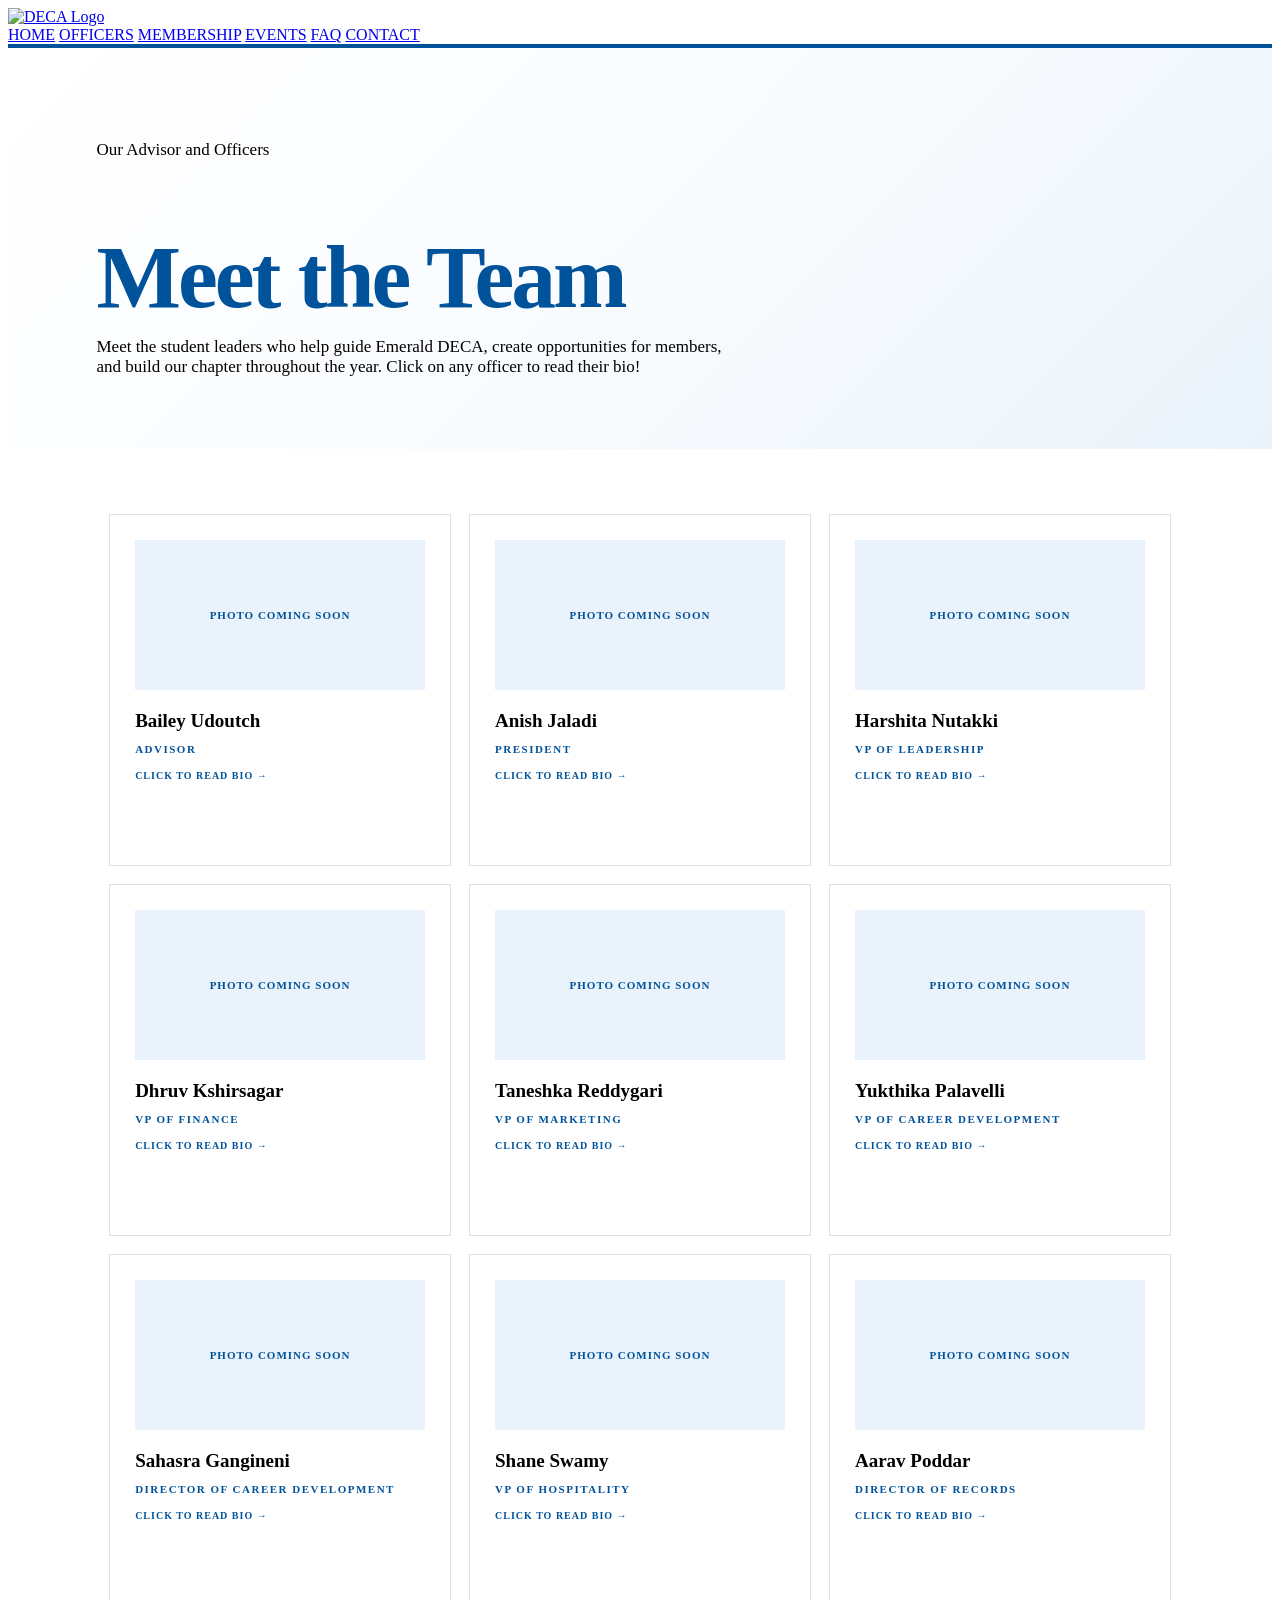
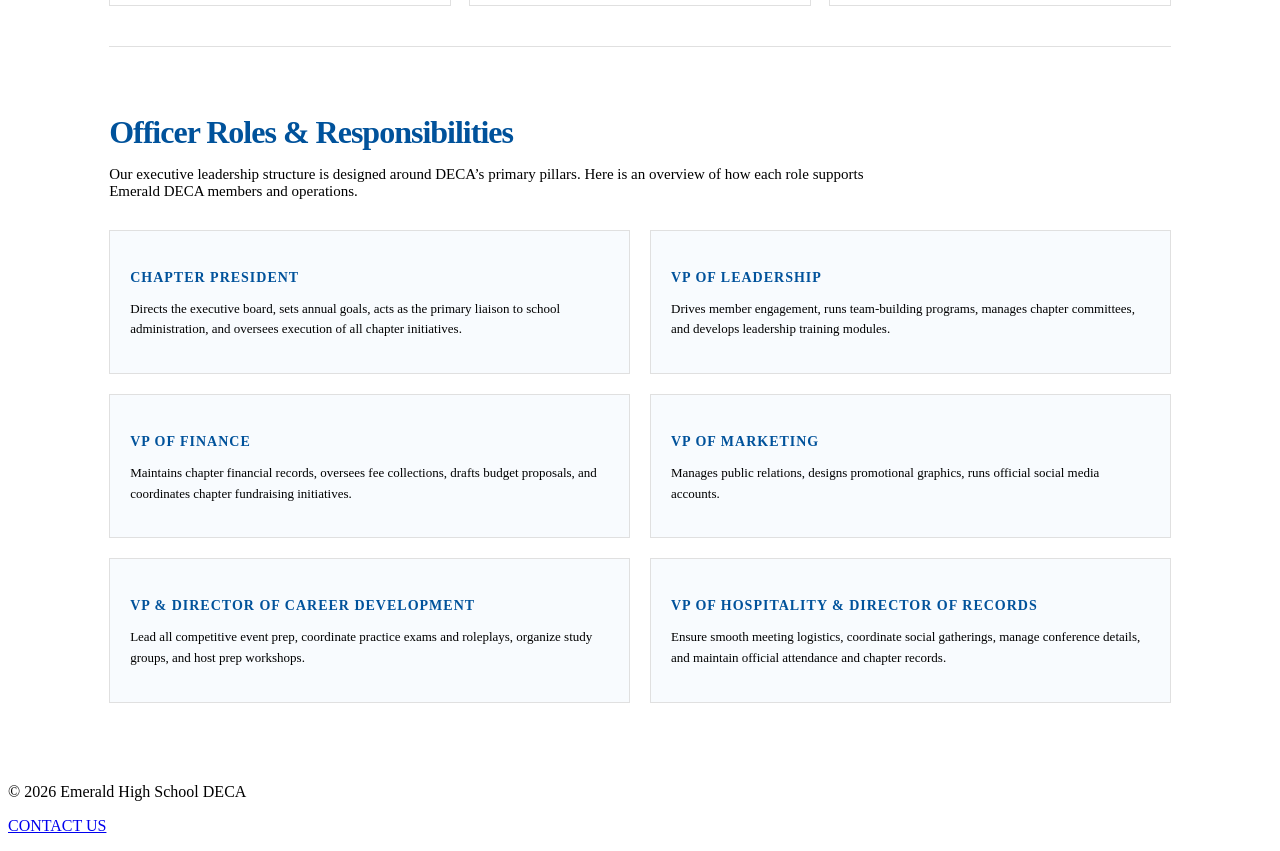
==== officers.html @ aa36ed8b "Create officers.html" ====
<!DOCTYPE html>
<html lang="en">

<head>
    <meta charset="UTF-8">
    <meta name="viewport" content="width=device-width, initial-scale=1.0">

    <title>Officers | Emerald DECA</title>

    <link rel="preconnect" href="https://fonts.googleapis.com">
    <link rel="preconnect" href="https://fonts.gstatic.com" crossorigin>

    <link href="https://fonts.googleapis.com/css2?family=Montserrat:wght@400;500;600;700;800;900&display=swap" rel="stylesheet">

    <link rel="stylesheet" href="style.css">

    <style>
        /* Accent line UNDERNEATH the navbar */
        .navbar {
            border-bottom: 4px solid var(--blue, #00529B);
        }

        .page-hero {
            padding: 75px 7% 55px;
            background: linear-gradient(135deg, #FFFFFF 0%, #F8FBFE 55%, #EAF3FB 100%);
        }

        .page-hero h1 {
            font-size: clamp(55px, 7vw, 90px);
            line-height: .95;
            letter-spacing: -3px;
            color: var(--blue, #00529B);
            margin-bottom: 18px;
        }

        .page-hero p {
            max-width: 650px;
            font-size: 17px;
        }

        .officers-section {
            width: 84%;
            max-width: 1200px;
            margin: auto;
            padding: 65px 0 40px;
        }

        .officer-grid {
            display: grid;
            grid-template-columns: repeat(3, 1fr);
            gap: 18px;
        }

        .officer-card {
            background: white;
            border: 1px solid var(--border, #e0e0e0);
            padding: 25px;
            min-height: 300px;
            transition: .2s ease;
            cursor: pointer;
            position: relative;
        }

        .officer-card:hover {
            transform: translateY(-4px);
            box-shadow: 0 8px 22px rgba(0,0,0,.07);
            border-color: var(--blue, #00529B);
        }

        .officer-photo {
            height: 150px;
            background: var(--light-blue, #EAF3FB);
            display: flex;
            align-items: center;
            justify-content: center;
            margin-bottom: 20px;
        }

        .officer-photo span {
            color: var(--blue, #00529B);
            font-size: 11px;
            font-weight: 800;
            letter-spacing: 1px;
        }

        .officer-card h2 {
            font-size: 19px;
            margin-bottom: 5px;
        }

        .officer-card h3 {
            font-size: 11px;
            color: var(--blue, #00529B);
            letter-spacing: 1.5px;
            margin-bottom: 12px;
        }

        .officer-card p {
            font-size: 12px;
            line-height: 1.5;
            color: #555;
        }

        .click-hint {
            display: block;
            margin-top: 15px;
            font-size: 10px !important;
            font-weight: 700;
            color: var(--blue, #00529B);
            letter-spacing: 1px;
            text-transform: uppercase;
        }

        /* --- ROLES OVERVIEW SECTION --- */
        .roles-section {
            width: 84%;
            max-width: 1200px;
            margin: 0 auto 80px;
            padding-top: 40px;
            border-top: 1px solid var(--border, #e0e0e0);
        }

        .roles-section h2 {
            font-size: 32px;
            color: var(--blue, #00529B);
            margin-bottom: 15px;
            letter-spacing: -1px;
        }

        .roles-section p.section-intro {
            font-size: 15px;
            margin-bottom: 30px;
            max-width: 800px;
        }

        .roles-grid {
            display: grid;
            grid-template-columns: repeat(2, 1fr);
            gap: 20px;
        }

        .role-box {
            background: #F8FBFE;
            border: 1px solid var(--border, #e0e0e0);
            padding: 20px;
        }

        .role-box h4 {
            font-size: 14px;
            color: var(--blue, #00529B);
            letter-spacing: 1px;
            margin-bottom: 8px;
            text-transform: uppercase;
        }

        .role-box p {
            font-size: 13px;
            line-height: 1.6;
        }

        /* --- MODAL POP-UP STYLES --- */
        .modal-overlay {
            display: none;
            position: fixed;
            top: 0;
            left: 0;
            width: 100%;
            height: 100%;
            background: rgba(0, 0, 0, 0.5);
            z-index: 1000;
            align-items: center;
            justify-content: center;
            padding: 20px;
        }

        .modal-card {
            background: white;
            max-width: 500px;
            width: 100%;
            padding: 30px;
            border: 1px solid var(--border, #e0e0e0);
            position: relative;
            animation: modalFadeIn 0.2s ease-out;
        }

        @keyframes modalFadeIn {
            from { opacity: 0; transform: translateY(10px); }
            to { opacity: 1; transform: translateY(0); }
        }

        .close-btn {
            position: absolute;
            top: 15px;
            right: 20px;
            font-size: 24px;
            font-weight: bold;
            color: #888;
            cursor: pointer;
        }

        .close-btn:hover {
            color: #000;
        }

        .modal-card h2 {
            font-size: 24px;
            margin-bottom: 4px;
        }

        .modal-card h3 {
            font-size: 12px;
            color: var(--blue, #00529B);
            letter-spacing: 1.5px;
            margin-bottom: 15px;
            text-transform: uppercase;
        }

        .modal-card p {
            font-size: 14px;
            line-height: 1.6;
            color: #333;
        }

        @media (max-width: 850px) {
            .officer-grid, .roles-grid {
                grid-template-columns: 1fr 1fr;
            }
        }

        @media (max-width: 600px) {
            .officer-grid, .roles-grid {
                grid-template-columns: 1fr;
            }
        }
    </style>
</head>

<body>

<header class="navbar">
    <a href="index.html" class="brand">
        <img src="logo.png" alt="DECA Logo" class="logo">
    </a>

    <nav>
        <a href="index.html">HOME</a>
        <a href="officers.html" class="active">OFFICERS</a>
        <a href="membership.html">MEMBERSHIP</a>
        <a href="events.html">EVENTS</a>
        <a href="faq.html">FAQ</a>
        <a href="contact.html">CONTACT</a>
    </nav>
</header>

<section class="page-hero">
    <p class="eyebrow">Our Advisor and Officers</p>
    <h1>Meet the Team</h1>
    <p>
        Meet the student leaders who help guide Emerald DECA,
        create opportunities for members, and build our chapter
        throughout the year. Click on any officer to read their bio!
    </p>
</section>

<!-- OFFICERS GRID -->
<section class="officers-section">
    <div class="officer-grid">

        <!-- Advisor -->
        <div class="officer-card" onclick="openModal('Bailey Udoutch', 'Advisor', 'Mrs. Udoutch is dedicated to guiding the Emerald High DECA chapter toward excellence. With years of experience supporting student leaders, she oversees overall operations and ensures members have access to regional and state DECA events.')">
            <div class="officer-photo">
                <span>PHOTO COMING SOON</span>
            </div>
            <h2>Bailey Udoutch</h2>
            <h3>ADVISOR</h3>
            <span class="click-hint">Click to read bio →</span>
        </div>

        <!-- President -->
        <div class="officer-card" onclick="openModal('Anish Jaladi', 'President', 'Anish is a senior passionate about entrepreneurship and strategic leadership. As President, he oversees all chapter initiatives, manages team workflows, and works directly with state officers to elevate Emerald DECA.')">
            <div class="officer-photo">
                <span>PHOTO COMING SOON</span>
            </div>
            <h2>Anish Jaladi</h2>
            <h3>PRESIDENT</h3>
            <span class="click-hint">Click to read bio →</span>
        </div>

        <!-- VP of Leadership -->
        <div class="officer-card" onclick="openModal('Harshita Nutakki', 'VP of Leadership', 'Harshita focuses on empowering every Emerald DECA member. She leads team-building activities, officer retreats, and ensures that student voices are integrated into every decision.')">
            <div class="officer-photo">
                <span>PHOTO COMING SOON</span>
            </div>
            <h2>Harshita Nutakki</h2>
            <h3>VP OF LEADERSHIP</h3>
            <span class="click-hint">Click to read bio →</span>
        </div>

        <!-- VP of Finance -->
        <div class="officer-card" onclick="openModal('Dhruv Kshirsagar', 'VP of Finance', 'Dhruv manages Emerald DECA’s finances, budgeting for competitions, and designing fundraising drives. His focus is ensuring all members have accessible opportunities to compete.')">
            <div class="officer-photo">
                <span>PHOTO COMING SOON</span>
            </div>
            <h2>Dhruv Kshirsagar</h2>
            <h3>VP OF FINANCE</h3>
            <span class="click-hint">Click to read bio →</span>
        </div>

        <!-- VP of Marketing -->
        <div class="officer-card" onclick="openModal('Taneshka Reddygari', 'VP of Marketing', 'Taneshka drives Emerald DECA’s public presence across social media, promotional material, and recruitment drives. She is passionate about graphic design and branding.')">
            <div class="officer-photo">
                <span>PHOTO COMING SOON</span>
            </div>
            <h2>Taneshka Reddygari</h2>
            <h3>VP OF MARKETING</h3>
            <span class="click-hint">Click to read bio →</span>
        </div>

        <!-- VP of Career Development -->
        <div class="officer-card" onclick="openModal('Yukthika Palavelli', 'VP of Career Development', 'Yukthika works tirelessly to prepare members for DECA competitive events. She organizes roleplay workshops, guest speaker panels, and mock competitions.')">
            <div class="officer-photo">
                <span>PHOTO COMING SOON</span>
            </div>
            <h2>Yukthika Palavelli</h2>
            <h3>VP OF CAREER DEVELOPMENT</h3>
            <span class="click-hint">Click to read bio →</span>
        </div>

        <!-- Director of Career Development -->
        <div class="officer-card" onclick="openModal('Sahasra Gangineni', 'Director of Career Development', 'Sahasra works closely with the VP of Career Development to compile study resources, organize practice tests, and mentor new competitors.')">
            <div class="officer-photo">
                <span>PHOTO COMING SOON</span>
            </div>
            <h2>Sahasra Gangineni</h2>
            <h3>DIRECTOR OF CAREER DEVELOPMENT</h3>
            <span class="click-hint">Click to read bio →</span>
        </div>

        <!-- VP of Hospitality -->
        <div class="officer-card" onclick="openModal('Shane Swamy', 'VP of Hospitality', 'Shane ensures that every member feels welcomed at meetings, conferences, and social events. He coordinates logistics, catering, and social bonding initiatives.')">
            <div class="officer-photo">
                <span>PHOTO COMING SOON</span>
            </div>
            <h2>Shane Swamy</h2>
            <h3>VP OF HOSPITALITY</h3>
            <span class="click-hint">Click to read bio →</span>
        </div>

        <!-- Director of Records -->
        <div class="officer-card" onclick="openModal('Aarav Poddar', 'Director of Records', 'Aarav keeps the chapter organized behind the scenes by recording meeting minutes, tracking member attendance, and maintaining official logs.')">
            <div class="officer-photo">
                <span>PHOTO COMING SOON</span>
            </div>
            <h2>Aarav Poddar</h2>
            <h3>DIRECTOR OF RECORDS</h3>
            <span class="click-hint">Click to read bio →</span>
        </div>

    </div>
</section>

<!-- ROLES AND RESPONSIBILITIES OVERVIEW -->
<section class="roles-section">
    <h2>Officer Roles & Responsibilities</h2>
    <p class="section-intro">
        Our executive leadership structure is designed around DECA’s primary pillars. Here is an overview of how each role supports Emerald DECA members and operations.
    </p>

    <div class="roles-grid">
        <div class="role-box">
            <h4>Chapter President</h4>
            <p>Directs the executive board, sets annual goals, acts as the primary liaison to school administration, and oversees execution of all chapter initiatives.</p>
        </div>

        <div class="role-box">
            <h4>VP of Leadership</h4>
            <p>Drives member engagement, runs team-building programs, manages chapter committees, and develops leadership training modules.</p>
        </div>

        <div class="role-box">
            <h4>VP of Finance</h4>
            <p>Maintains chapter financial records, oversees fee collections, drafts budget proposals, and coordinates chapter fundraising initiatives.</p>
        </div>

        <div class="role-box">
            <h4>VP of Marketing</h4>
            <p>Manages public relations, designs promotional graphics, runs official social media accounts.</p>
        </div>

        <div class="role-box">
            <h4>VP & Director of Career Development</h4>
            <p>Lead all competitive event prep, coordinate practice exams and roleplays, organize study groups, and host prep workshops.</p>
        </div>

        <div class="role-box">
            <h4>VP of Hospitality & Director of Records</h4>
            <p>Ensure smooth meeting logistics, coordinate social gatherings, manage conference details, and maintain official attendance and chapter records.</p>
        </div>
    </div>
</section>

<!-- POPUP MODAL -->
<div class="modal-overlay" id="officerModal" onclick="closeModal(event)">
    <div class="modal-card">
        <span class="close-btn" onclick="forceCloseModal()">&times;</span>
        <h2 id="modalName">Officer Name</h2>
        <h3 id="modalTitle">OFFICER TITLE</h3>
        <p id="modalBio">Bio text will appear here when clicked...</p>
    </div>
</div>

<footer>
    <p>© 2026 Emerald High School DECA</p>
    <p>
        <a href="contact.html">CONTACT US</a>
    </p>
</footer>

<!-- MODAL JAVASCRIPT -->
<script>
    function openModal(name, title, bio) {
        document.getElementById('modalName').innerText = name;
        document.getElementById('modalTitle').innerText = title;
        document.getElementById('modalBio').innerText = bio;
        document.getElementById('officerModal').style.display = 'flex';
    }

    function forceCloseModal() {
        document.getElementById('officerModal').style.display = 'none';
    }

    function closeModal(event) {
        // Close modal if clicking outside the white content box
        if (event.target.classList.contains('modal-overlay')) {
            forceCloseModal();
        }
    }
</script>

</body>
</html>
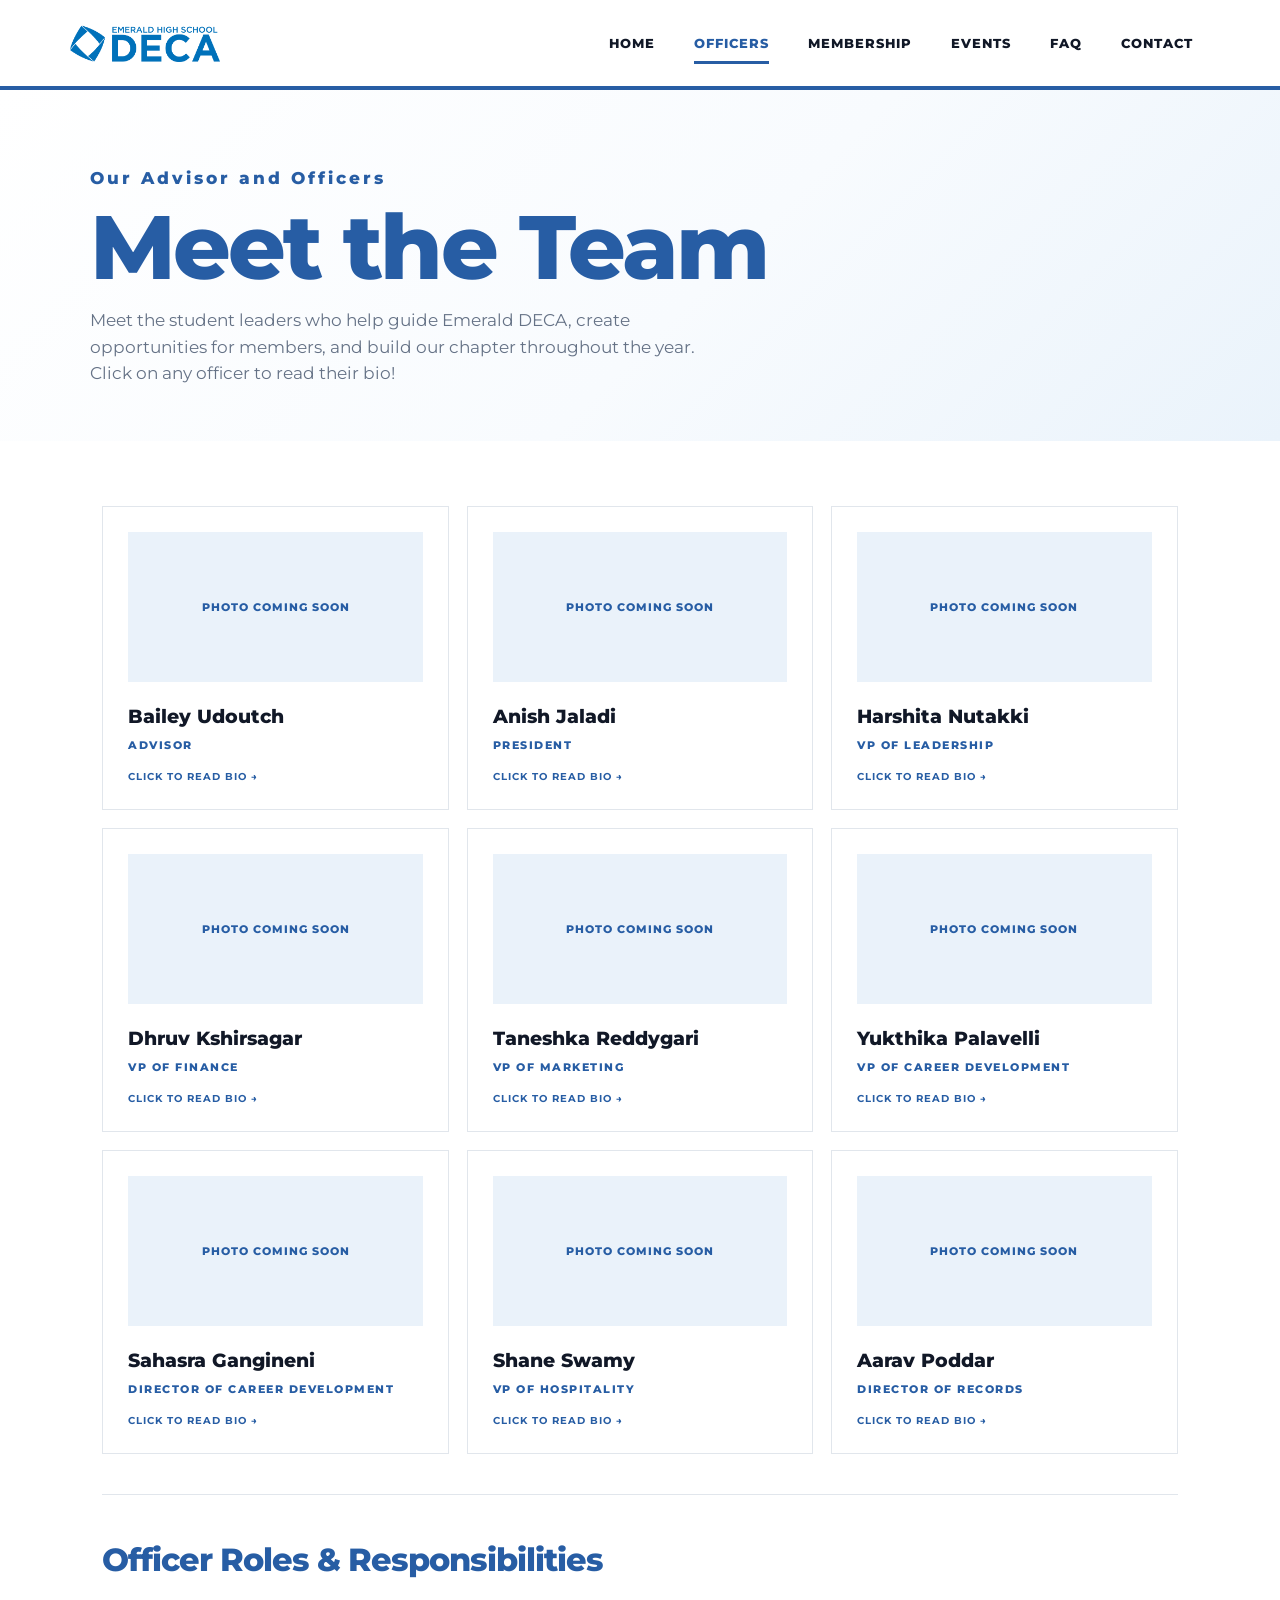
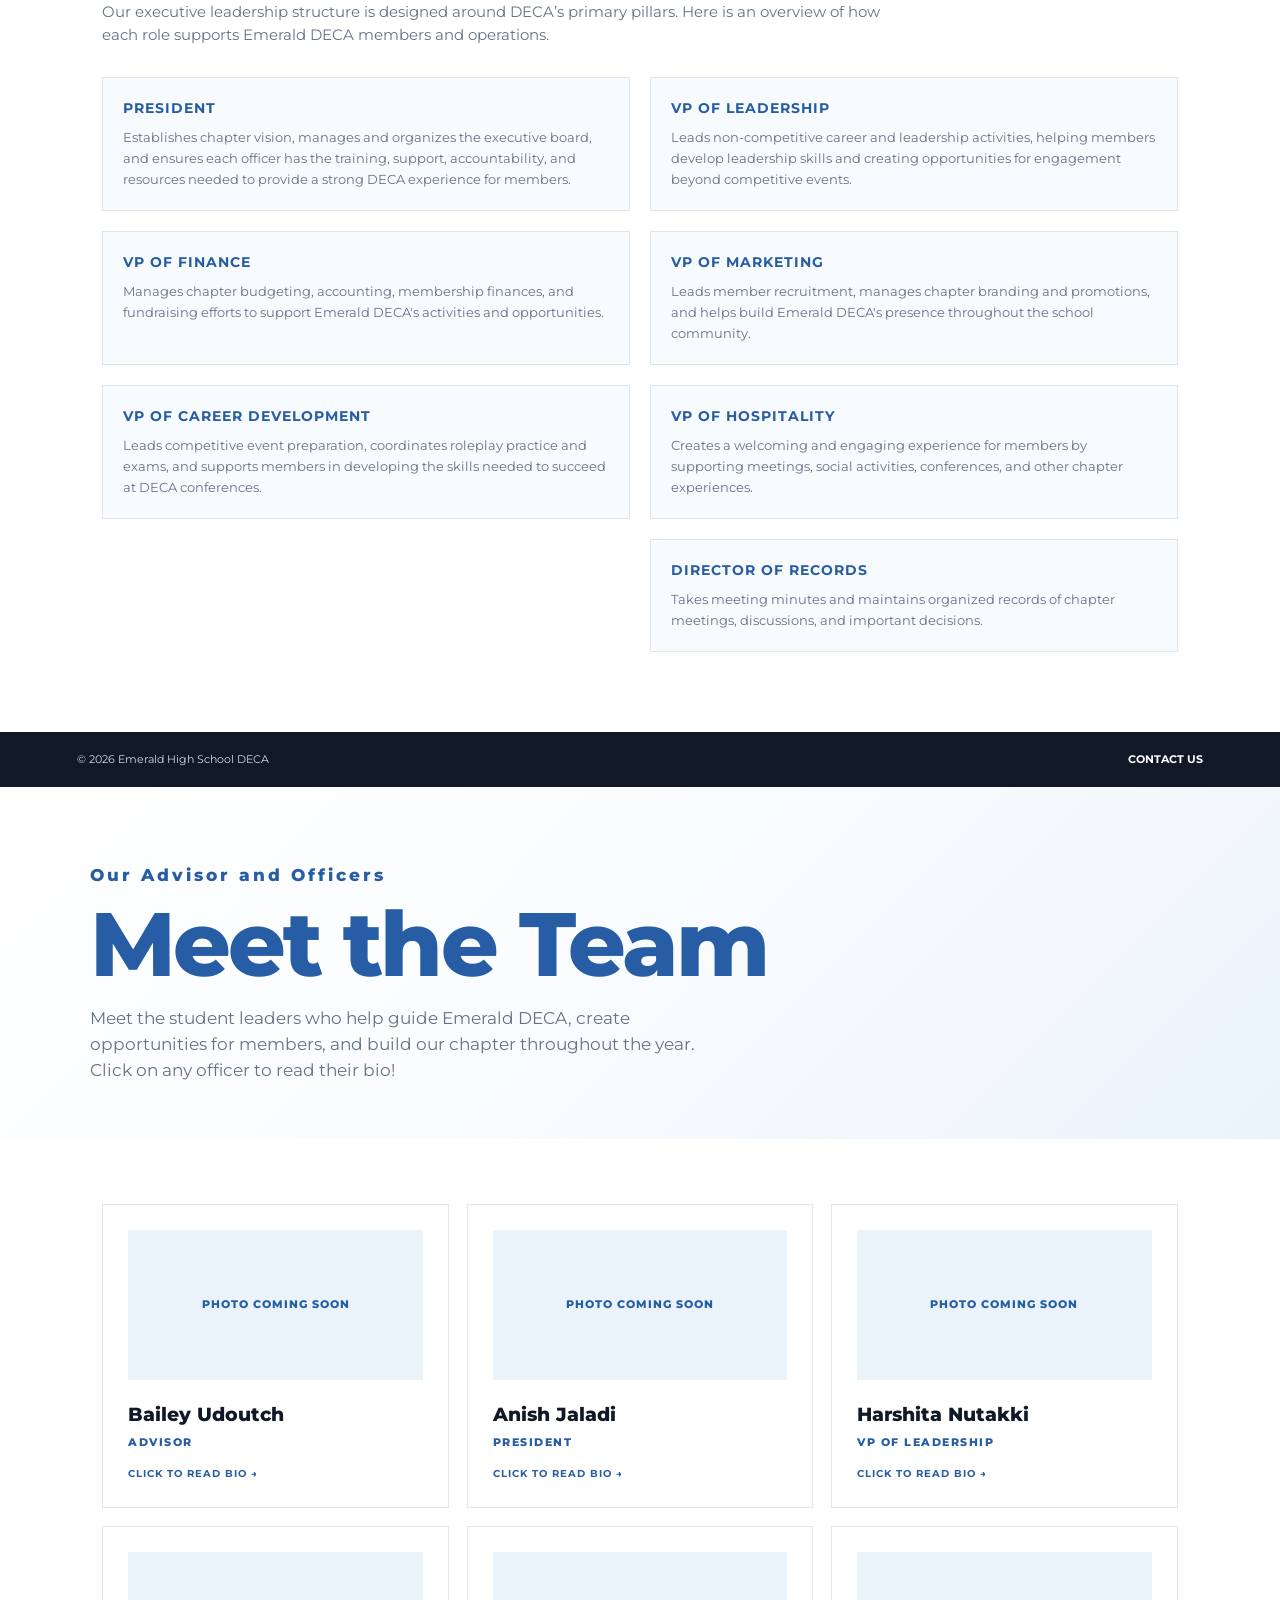
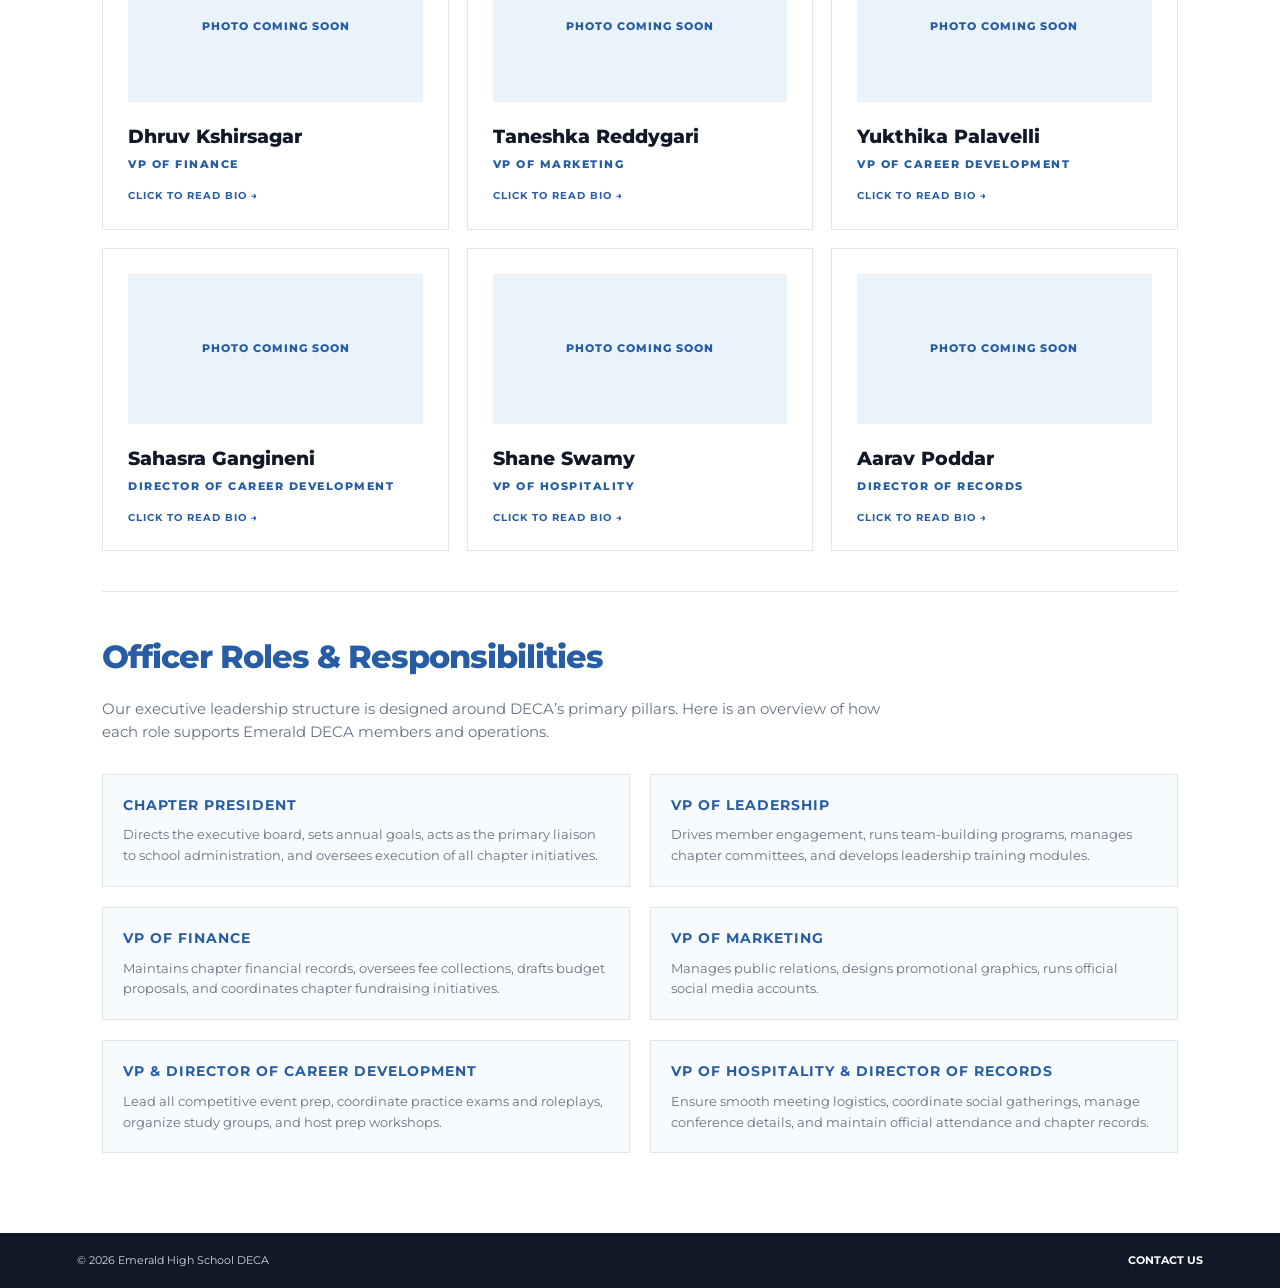
==== commit ca00ec89: "Update officers.html" ====
--- a/officers.html
+++ b/officers.html
@@ -1,4 +1,800 @@
 <!DOCTYPE html>
+<html lang="en">
+
+<head>
+    <meta charset="UTF-8">
+    <meta name="viewport" content="width=device-width, initial-scale=1.0">
+
+    <title>Officers | Emerald DECA</title>
+
+    <link rel="preconnect" href="https://fonts.googleapis.com">
+    <link rel="preconnect" href="https://fonts.gstatic.com" crossorigin>
+
+    <link
+        href="https://fonts.googleapis.com/css2?family=Montserrat:wght@400;500;600;700;800;900&display=swap"
+        rel="stylesheet"
+    >
+
+    <link rel="stylesheet" href="style.css">
+
+    <style>
+        /* =========================
+           PAGE HERO
+        ========================= */
+
+        .page-hero {
+            padding: 75px 7% 55px;
+            background: linear-gradient(
+                135deg,
+                #FFFFFF 0%,
+                #F8FBFE 55%,
+                #EAF3FB 100%
+            );
+        }
+
+        .page-hero h1 {
+            font-size: clamp(55px, 7vw, 90px);
+            line-height: .95;
+            letter-spacing: -3px;
+            color: var(--blue);
+            margin-bottom: 18px;
+        }
+
+        .page-hero p {
+            max-width: 650px;
+            font-size: 17px;
+        }
+
+
+        /* =========================
+           OFFICERS SECTION
+        ========================= */
+
+        .officers-section {
+            width: 84%;
+            max-width: 1200px;
+            margin: auto;
+            padding: 65px 0 40px;
+        }
+
+        .officer-grid {
+            display: grid;
+            grid-template-columns: repeat(3, 1fr);
+            gap: 18px;
+        }
+
+        .officer-card {
+            background: white;
+            border: 1px solid var(--border);
+            padding: 25px;
+            min-height: 300px;
+            transition: .2s ease;
+            cursor: pointer;
+            position: relative;
+        }
+
+        .officer-card:hover {
+            transform: translateY(-4px);
+            box-shadow: 0 8px 22px rgba(0, 0, 0, .07);
+            border-color: var(--blue);
+        }
+
+        .officer-photo {
+            height: 150px;
+            background: var(--light-blue);
+            display: flex;
+            align-items: center;
+            justify-content: center;
+            margin-bottom: 20px;
+        }
+
+        .officer-photo span {
+            color: var(--blue);
+            font-size: 11px;
+            font-weight: 800;
+            letter-spacing: 1px;
+        }
+
+        .officer-card h2 {
+            font-size: 19px;
+            margin-bottom: 5px;
+        }
+
+        .officer-card h3 {
+            font-size: 11px;
+            color: var(--blue);
+            letter-spacing: 1.5px;
+            margin-bottom: 12px;
+        }
+
+        .officer-card p {
+            font-size: 12px;
+            line-height: 1.5;
+            color: #555;
+        }
+
+        .click-hint {
+            display: block;
+            margin-top: 15px;
+            font-size: 10px !important;
+            font-weight: 700;
+            color: var(--blue);
+            letter-spacing: 1px;
+            text-transform: uppercase;
+        }
+
+
+        /* =========================
+           ROLES & RESPONSIBILITIES
+        ========================= */
+
+        .roles-section {
+            width: 84%;
+            max-width: 1200px;
+            margin: 0 auto 80px;
+            padding-top: 40px;
+            border-top: 1px solid var(--border);
+        }
+
+        .roles-section h2 {
+            font-size: 32px;
+            color: var(--blue);
+            margin-bottom: 15px;
+            letter-spacing: -1px;
+        }
+
+        .roles-section p.section-intro {
+            font-size: 15px;
+            margin-bottom: 30px;
+            max-width: 800px;
+        }
+
+        .roles-grid {
+            display: grid;
+            grid-template-columns: repeat(3, 1fr);
+            gap: 20px;
+        }
+
+        .role-box {
+            background: #F8FBFE;
+            border: 1px solid var(--border);
+            padding: 20px;
+        }
+
+        .role-box h4 {
+            font-size: 14px;
+            color: var(--blue);
+            letter-spacing: 1px;
+            margin-bottom: 8px;
+            text-transform: uppercase;
+        }
+
+        .role-box p {
+            font-size: 13px;
+            line-height: 1.6;
+        }
+
+        /* Center Director of Records */
+        .director-records {
+            grid-column: 2;
+        }
+
+
+        /* =========================
+           MODAL POP-UP
+        ========================= */
+
+        .modal-overlay {
+            display: none;
+            position: fixed;
+            top: 0;
+            left: 0;
+            width: 100%;
+            height: 100%;
+            background: rgba(0, 0, 0, 0.5);
+            z-index: 1000;
+            align-items: center;
+            justify-content: center;
+            padding: 20px;
+        }
+
+        .modal-card {
+            background: white;
+            max-width: 500px;
+            width: 100%;
+            padding: 30px;
+            border: 1px solid var(--border);
+            position: relative;
+            animation: modalFadeIn 0.2s ease-out;
+        }
+
+        @keyframes modalFadeIn {
+            from {
+                opacity: 0;
+                transform: translateY(10px);
+            }
+
+            to {
+                opacity: 1;
+                transform: translateY(0);
+            }
+        }
+
+        .close-btn {
+            position: absolute;
+            top: 15px;
+            right: 20px;
+            font-size: 24px;
+            font-weight: bold;
+            color: #888;
+            cursor: pointer;
+        }
+
+        .close-btn:hover {
+            color: #000;
+        }
+
+        .modal-card h2 {
+            font-size: 24px;
+            margin-bottom: 4px;
+        }
+
+        .modal-card h3 {
+            font-size: 12px;
+            color: var(--blue);
+            letter-spacing: 1.5px;
+            margin-bottom: 15px;
+            text-transform: uppercase;
+        }
+
+        .modal-card p {
+            font-size: 14px;
+            line-height: 1.6;
+            color: #333;
+        }
+
+
+        /* =========================
+           TABLET
+        ========================= */
+
+        @media (max-width: 850px) {
+
+            .officer-grid,
+            .roles-grid {
+                grid-template-columns: 1fr 1fr;
+            }
+
+        }
+
+
+        /* =========================
+           MOBILE
+        ========================= */
+
+        @media (max-width: 600px) {
+
+            .officer-grid,
+            .roles-grid {
+                grid-template-columns: 1fr;
+            }
+
+            .director-records {
+                grid-column: auto;
+            }
+
+        }
+    </style>
+</head>
+
+
+<body>
+
+
+<!-- =========================
+     NAVBAR
+========================= -->
+
+<header class="navbar">
+
+    <a href="index.html" class="brand">
+        <img src="logo.png" alt="DECA Logo" class="logo">
+    </a>
+
+    <nav>
+        <a href="index.html">HOME</a>
+        <a href="officers.html" class="active">OFFICERS</a>
+        <a href="membership.html">MEMBERSHIP</a>
+        <a href="events.html">EVENTS</a>
+        <a href="faq.html">FAQ</a>
+        <a href="contact.html">CONTACT</a>
+    </nav>
+
+</header>
+
+
+<!-- =========================
+     PAGE HERO
+========================= -->
+
+<section class="page-hero">
+
+    <p class="eyebrow">Our Advisor and Officers</p>
+
+    <h1>Meet the Team</h1>
+
+    <p>
+        Meet the student leaders who help guide Emerald DECA,
+        create opportunities for members, and build our chapter
+        throughout the year. Click on any officer to read their bio!
+    </p>
+
+</section>
+
+
+<!-- =========================
+     OFFICERS GRID
+========================= -->
+
+<section class="officers-section">
+
+    <div class="officer-grid">
+
+
+        <!-- Advisor -->
+
+        <div
+            class="officer-card"
+            onclick="openModal(
+                'Bailey Udoutch',
+                'Advisor',
+                'Mrs. Udoutch is dedicated to guiding the Emerald High DECA chapter toward excellence. With years of experience supporting student leaders, she oversees overall operations and ensures members have access to regional and state DECA events.'
+            )"
+        >
+
+            <div class="officer-photo">
+                <span>PHOTO COMING SOON</span>
+            </div>
+
+            <h2>Bailey Udoutch</h2>
+            <h3>ADVISOR</h3>
+
+            <span class="click-hint">
+                Click to read bio →
+            </span>
+
+        </div>
+
+
+        <!-- President -->
+
+        <div
+            class="officer-card"
+            onclick="openModal(
+                'Anish Jaladi',
+                'President',
+                this.dataset.bio
+            )"
+            data-bio="I'm Anish Jaladi, your DECA president for the upcoming school year. My experience in DECA has been some of the best memories of high school, whether it be competing with my friends or having fun at the places we get to go. DECA has been really fun so far, and I can't wait to experience more with you guys!"
+        >
+
+            <div class="officer-photo">
+                <span>PHOTO COMING SOON</span>
+            </div>
+
+            <h2>Anish Jaladi</h2>
+            <h3>PRESIDENT</h3>
+
+            <span class="click-hint">
+                Click to read bio →
+            </span>
+
+        </div>
+
+
+        <!-- VP of Leadership -->
+
+        <div
+            class="officer-card"
+            onclick="openModal(
+                'Harshita Nutakki',
+                'VP of Leadership',
+                'Harshita focuses on empowering every Emerald DECA member. She leads team-building activities, officer retreats, and ensures that student voices are integrated into every decision.'
+            )"
+        >
+
+            <div class="officer-photo">
+                <span>PHOTO COMING SOON</span>
+            </div>
+
+            <h2>Harshita Nutakki</h2>
+            <h3>VP OF LEADERSHIP</h3>
+
+            <span class="click-hint">
+                Click to read bio →
+            </span>
+
+        </div>
+
+
+        <!-- VP of Finance -->
+
+        <div
+            class="officer-card"
+            onclick="openModal(
+                'Dhruv Kshirsagar',
+                'VP of Finance',
+                'Dhruv manages Emerald DECA’s finances, budgeting for competitions, and designing fundraising drives. His focus is ensuring all members have accessible opportunities to compete.'
+            )"
+        >
+
+            <div class="officer-photo">
+                <span>PHOTO COMING SOON</span>
+            </div>
+
+            <h2>Dhruv Kshirsagar</h2>
+            <h3>VP OF FINANCE</h3>
+
+            <span class="click-hint">
+                Click to read bio →
+            </span>
+
+        </div>
+
+
+        <!-- VP of Marketing -->
+
+        <div
+            class="officer-card"
+            onclick="openModal(
+                'Taneshka Reddygari',
+                'VP of Marketing',
+                'Taneshka drives Emerald DECA’s public presence across social media, promotional material, and recruitment drives. She is passionate about graphic design and branding.'
+            )"
+        >
+
+            <div class="officer-photo">
+                <span>PHOTO COMING SOON</span>
+            </div>
+
+            <h2>Taneshka Reddygari</h2>
+            <h3>VP OF MARKETING</h3>
+
+            <span class="click-hint">
+                Click to read bio →
+            </span>
+
+        </div>
+
+
+        <!-- VP of Career Development -->
+
+        <div
+            class="officer-card"
+            onclick="openModal(
+                'Yukthika Palavelli',
+                'VP OF CAREER DEVELOPMENT',
+                this.dataset.bio
+            )"
+            data-bio="Hey everyone! I’m Yukthika, your VP of Career Development for this year. This is my second year in DECA and I’ve been able to make so many great memories while growing my skills in teamwork, professionalism, and leadership. I’m excited to meet all of our members, help them prepare for competitive events, and support everyone as they grow!"
+        >
+
+            <div class="officer-photo">
+                <span>PHOTO COMING SOON</span>
+            </div>
+
+            <h2>Yukthika Palavelli</h2>
+            <h3>VP OF CAREER DEVELOPMENT</h3>
+
+            <span class="click-hint">
+                Click to read bio →
+            </span>
+
+        </div>
+
+
+        <!-- Director of Career Development -->
+
+        <div
+            class="officer-card"
+            onclick="openModal(
+                'Sahasra Gangineni',
+                'Director of Career Development',
+                'Sahasra works closely with the VP of Career Development to compile study resources, organize practice tests, and mentor new competitors.'
+            )"
+        >
+
+            <div class="officer-photo">
+                <span>PHOTO COMING SOON</span>
+            </div>
+
+            <h2>Sahasra Gangineni</h2>
+            <h3>DIRECTOR OF CAREER DEVELOPMENT</h3>
+
+            <span class="click-hint">
+                Click to read bio →
+            </span>
+
+        </div>
+
+
+        <!-- VP of Hospitality -->
+
+        <div
+            class="officer-card"
+            onclick="openModal(
+                'Shane Swamy',
+                'VP of Hospitality',
+                'Shane ensures that every member feels welcomed at meetings, conferences, and social events. He coordinates logistics, catering, and social bonding initiatives.'
+            )"
+        >
+
+            <div class="officer-photo">
+                <span>PHOTO COMING SOON</span>
+            </div>
+
+            <h2>Shane Swamy</h2>
+            <h3>VP OF HOSPITALITY</h3>
+
+            <span class="click-hint">
+                Click to read bio →
+            </span>
+
+        </div>
+
+
+        <!-- Director of Records -->
+
+        <div
+            class="officer-card"
+            onclick="openModal(
+                'Aarav Poddar',
+                'Director of Records',
+                'Aarav keeps the chapter organized behind the scenes by recording meeting minutes, tracking member attendance, and maintaining official logs.'
+            )"
+        >
+
+            <div class="officer-photo">
+                <span>PHOTO COMING SOON</span>
+            </div>
+
+            <h2>Aarav Poddar</h2>
+            <h3>DIRECTOR OF RECORDS</h3>
+
+            <span class="click-hint">
+                Click to read bio →
+            </span>
+
+        </div>
+
+
+    </div>
+
+</section>
+
+
+<!-- =========================
+     ROLES & RESPONSIBILITIES
+========================= -->
+
+<section class="roles-section">
+
+    <h2>Officer Roles & Responsibilities</h2>
+
+    <p class="section-intro">
+        Our executive leadership structure is designed around DECA’s
+        primary pillars. Here is an overview of how each role supports
+        Emerald DECA members and operations.
+    </p>
+
+
+    <div class="roles-grid">
+
+
+        <!-- President -->
+
+        <div class="role-box">
+
+            <h4>President</h4>
+
+            <p>
+                Establishes chapter vision, manages and organizes the
+                executive board, and ensures each officer has the training,
+                support, accountability, and resources needed to provide
+                a strong DECA experience for members.
+            </p>
+
+        </div>
+
+
+        <!-- VP of Leadership -->
+
+        <div class="role-box">
+
+            <h4>VP of Leadership</h4>
+
+            <p>
+                Leads non-competitive career and leadership activities,
+                helping members develop leadership skills and creating
+                opportunities for engagement beyond competitive events.
+            </p>
+
+        </div>
+
+
+        <!-- VP of Finance -->
+
+        <div class="role-box">
+
+            <h4>VP of Finance</h4>
+
+            <p>
+                Manages chapter budgeting, accounting, membership finances,
+                and fundraising efforts to support Emerald DECA's activities
+                and opportunities.
+            </p>
+
+        </div>
+
+
+        <!-- VP of Marketing -->
+
+        <div class="role-box">
+
+            <h4>VP of Marketing</h4>
+
+            <p>
+                Leads member recruitment, manages chapter branding and
+                promotions, and helps build Emerald DECA's presence
+                throughout the school community.
+            </p>
+
+        </div>
+
+
+        <!-- VP of Career Development -->
+
+        <div class="role-box">
+
+            <h4>VP of Career Development</h4>
+
+            <p>
+                Leads competitive event preparation, coordinates roleplay
+                practice and exams, and supports members in developing
+                the skills needed to succeed at DECA conferences.
+            </p>
+
+        </div>
+
+
+        <!-- VP of Hospitality -->
+
+        <div class="role-box">
+
+            <h4>VP of Hospitality</h4>
+
+            <p>
+                Creates a welcoming and engaging experience for members
+                by supporting meetings, social activities, conferences,
+                and other chapter experiences.
+            </p>
+
+        </div>
+
+
+        <!-- Director of Records -->
+
+        <div class="role-box director-records">
+
+            <h4>Director of Records</h4>
+
+            <p>
+                Takes meeting minutes and maintains organized records
+                of chapter meetings, discussions, and important decisions.
+            </p>
+
+        </div>
+
+
+    </div>
+
+</section>
+
+
+<!-- =========================
+     POPUP MODAL
+========================= -->
+
+<div
+    class="modal-overlay"
+    id="officerModal"
+    onclick="closeModal(event)"
+>
+
+    <div class="modal-card">
+
+        <span
+            class="close-btn"
+            onclick="forceCloseModal()"
+        >
+            &times;
+        </span>
+
+        <h2 id="modalName">
+            Officer Name
+        </h2>
+
+        <h3 id="modalTitle">
+            OFFICER TITLE
+        </h3>
+
+        <p id="modalBio">
+            Bio text will appear here when clicked...
+        </p>
+
+    </div>
+
+</div>
+
+
+<!-- =========================
+     FOOTER
+========================= -->
+
+<footer>
+
+    <p>© 2026 Emerald High School DECA</p>
+
+    <p>
+        <a href="contact.html">CONTACT US</a>
+    </p>
+
+</footer>
+
+
+<!-- =========================
+     MODAL JAVASCRIPT
+========================= -->
+
+<script>
+
+    function openModal(name, title, bio) {
+
+        document.getElementById('modalName').innerText = name;
+
+        document.getElementById('modalTitle').innerText = title;
+
+        document.getElementById('modalBio').innerText = bio;
+
+        document.getElementById('officerModal').style.display = 'flex';
+
+    }
+
+
+    function forceCloseModal() {
+
+        document.getElementById('officerModal').style.display = 'none';
+
+    }
+
+
+    function closeModal(event) {
+
+        // Close modal if clicking outside the white content box
+
+        if (event.target.classList.contains('modal-overlay')) {
+
+            forceCloseModal();
+
+        }
+
+    }
+
+</script>
+
+
+</body>
+</html><!DOCTYPE html>
 <html lang="en">
 
 <head>
--- a/style.css
+++ b/style.css
@@ -0,0 +1,1278 @@
+/* =========================================
+   EMERALD DECA
+   ========================================= */
+
+:root {
+    --blue: #275DA4;
+    --dark-blue: #1F4F91;
+
+    --red: #D71920;
+    --green: #26834A;
+    --yellow: #F5B82E;
+
+    --dark: #111827;
+    --gray: #657286;
+
+    --light-blue: #EAF2FA;
+    --light-gray: #F5F7FA;
+
+    --white: #FFFFFF;
+    --border: #E1E6EC;
+}
+
+
+/* =========================================
+   RESET
+   ========================================= */
+
+* {
+    margin: 0;
+    padding: 0;
+    box-sizing: border-box;
+}
+
+html {
+    scroll-behavior: smooth;
+    scroll-padding-top: 90px;
+}
+
+body {
+    font-family: "Montserrat", sans-serif;
+    color: var(--dark);
+    background: white;
+    line-height: 1.55;
+    overflow-x: hidden;
+    padding-top: 90px;
+}
+
+h1,
+h2,
+h3,
+nav a,
+.btn {
+    font-family: "Montserrat", sans-serif;
+}
+
+h1,
+h2,
+h3 {
+    font-weight: 800;
+}
+
+p {
+    color: var(--gray);
+}
+
+
+/* =========================================
+   NAVBAR
+   ========================================= */
+
+.navbar {
+    height: 90px;
+
+    display: flex;
+    align-items: center;
+    justify-content: space-between;
+
+    padding: 0 5.5%;
+
+    background: white;
+
+    border-bottom: 4px solid var(--blue);
+
+    position: fixed;
+    top: 0;
+    left: 0;
+    width: 100%;
+
+    z-index: 1000;
+}
+
+
+
+/* BRAND */
+
+.brand {
+    display: flex;
+    align-items: center;
+
+    gap: 11px;
+
+    text-decoration: none;
+}
+
+.brand .logo {
+    width: 150px;
+    height: auto;
+
+    object-fit: contain;
+}
+
+.brand-text {
+    display: flex;
+    flex-direction: column;
+
+    line-height: 1.05;
+}
+
+.brand-text strong {
+    color: var(--blue);
+
+    font-size: 12px;
+
+    font-weight: 800;
+
+    letter-spacing: 0.8px;
+}
+
+.brand-text span {
+    margin-top: 4px;
+
+    color: var(--blue);
+
+    font-size: 13px;
+
+    font-weight: 800;
+
+    letter-spacing: 1.5px;
+}
+
+
+/* NAVIGATION */
+
+nav {
+    display: flex;
+    align-items: center;
+    gap: 5px;
+}
+
+nav a {
+    position: relative;
+
+    padding: 12px 17px;
+
+    color: var(--dark);
+
+    text-decoration: none;
+
+    font-size: 13px;
+
+    font-weight: 800;
+
+    letter-spacing: 1px;
+
+    transition: color 0.2s ease;
+}
+
+nav a:hover {
+    color: var(--blue);
+}
+
+nav a.active {
+    color: var(--blue);
+}
+
+nav a.active::after {
+    content: "";
+
+    position: absolute;
+
+    left: 17px;
+    right: 17px;
+
+    bottom: 1px;
+
+    height: 3px;
+
+    background: var(--blue);
+}
+
+
+/* =========================================
+   BUTTONS
+   ========================================= */
+
+.btn {
+    display: inline-block;
+
+    padding: 14px 24px;
+
+    text-decoration: none;
+
+    font-size: 12px;
+
+    font-weight: 800;
+
+    letter-spacing: 1px;
+
+    transition: all 0.2s ease;
+}
+
+.btn-primary {
+    color: white;
+
+    background: var(--blue);
+}
+
+.btn-primary:hover {
+    background: var(--dark-blue);
+
+    transform: translateY(-2px);
+}
+
+.btn-outline {
+    color: var(--blue);
+
+    background: white;
+
+    border: 2px solid var(--blue);
+}
+
+.btn-outline:hover {
+    color: white;
+
+    background: var(--blue);
+}
+
+
+/* =========================================
+   HERO
+   ========================================= */
+
+.hero {
+    min-height: calc(100vh - 90px);
+
+    display: flex;
+    align-items: center;
+
+    position: relative;
+
+    padding: 60px 7%;
+
+    overflow: hidden;
+
+    background:
+        linear-gradient(
+            135deg,
+            #FFFFFF 0%,
+            #F8FBFE 55%,
+            #EAF3FB 100%
+        );
+}
+
+.hero-content {
+    position: relative;
+
+    max-width: 800px;
+
+    z-index: 2;
+}
+
+.eyebrow {
+    margin-bottom: 13px;
+
+    color: var(--blue);
+
+    font-size: 12px;
+
+    font-weight: 800;
+
+    letter-spacing: 3px;
+}
+
+.hero h1 {
+    margin-bottom: 25px;
+
+    color: var(--blue);
+
+    font-size: clamp(65px, 8vw, 120px);
+
+    font-weight: 900;
+
+    line-height: 0.88;
+
+    letter-spacing: -4px;
+}
+
+.hero h1 span {
+    display: block;
+
+    color: var(--blue);
+}
+
+.hero-text {
+    max-width: 650px;
+
+    margin-bottom: 30px;
+
+    font-size: 18px;
+
+    line-height: 1.6;
+}
+
+.hero-buttons {
+    display: flex;
+
+    gap: 14px;
+}
+
+
+/* =========================================
+   DECA LOGO
+   ========================================= */
+
+.hero-logo {
+    position: absolute;
+
+    right: 8%;
+    top: 50%;
+
+    transform: translateY(-50%);
+
+    width: 390px;
+    height: 390px;
+
+    display: flex;
+    align-items: center;
+    justify-content: center;
+
+    z-index: 1;
+}
+
+.hero-logo img {
+    width: 100%;
+    height: 100%;
+
+    object-fit: contain;
+
+    opacity: 0.95;
+}
+
+
+/* =========================================
+   ABOUT
+   ========================================= */
+
+.about-home {
+    width: 84%;
+    max-width: 1200px;
+
+    margin: auto;
+
+    padding: 75px 0;
+
+    display: grid;
+
+    grid-template-columns: 1fr 1fr;
+
+    gap: 70px;
+
+    align-items: center;
+}
+
+.about-text h2 {
+    margin-bottom: 20px;
+
+    font-size: clamp(40px, 5vw, 62px);
+
+    line-height: 0.98;
+
+    letter-spacing: -2px;
+}
+
+.about-text h2 span {
+    display: block;
+
+    color: var(--blue);
+}
+
+.about-text > p:not(.eyebrow) {
+    max-width: 570px;
+
+    margin-bottom: 15px;
+
+    font-size: 16px;
+}
+
+.text-link {
+    display: inline-block;
+
+    margin-top: 10px;
+
+    color: var(--blue);
+
+    text-decoration: none;
+
+    font-size: 11px;
+
+    font-weight: 800;
+
+    letter-spacing: 1px;
+}
+
+.text-link:hover {
+    text-decoration: underline;
+}
+
+.about-photo img {
+    width: 100%;
+    max-width: 500px;
+    height: auto;
+    border-radius: 8px;
+    object-fit: cover;
+}
+
+
+/* =========================================
+   ABOUT STATS
+   ========================================= */
+
+.about-box {
+    display: grid;
+
+    grid-template-columns: 1fr 1fr;
+
+    background: var(--light-gray);
+
+    border: 1px solid var(--border);
+}
+
+.about-stat {
+    min-height: 135px;
+
+    padding: 24px;
+
+    display: flex;
+    flex-direction: column;
+    justify-content: space-between;
+
+    border: 1px solid white;
+}
+
+.about-stat strong {
+    font-size: 38px;
+
+    font-weight: 900;
+}
+
+.about-stat span {
+    font-size: 10px;
+
+    font-weight: 800;
+
+    letter-spacing: 2px;
+}
+
+.blue-stat strong {
+    color: var(--blue);
+}
+
+.red-stat strong {
+    color: var(--red);
+}
+
+.green-stat strong {
+    color: var(--green);
+}
+
+.yellow-stat strong {
+    color: #B27A00;
+}
+
+
+/* =========================================
+   WHY
+   ========================================= */
+
+.why-section {
+    padding: 75px 7%;
+
+    background: var(--light-gray);
+}
+
+.section-heading {
+    max-width: 700px;
+
+    margin: 0 auto 38px;
+
+    text-align: center;
+}
+
+.section-heading h2 {
+    margin-bottom: 15px;
+
+    font-size: clamp(40px, 5vw, 62px);
+
+    line-height: 0.98;
+
+    letter-spacing: -2px;
+}
+
+.section-heading h2 span {
+    color: var(--blue);
+}
+
+.section-heading > p:last-child {
+    max-width: 620px;
+
+    margin: auto;
+
+    font-size: 15px;
+}
+
+.why-grid {
+    max-width: 1200px;
+
+    margin: auto;
+
+    display: grid;
+
+    grid-template-columns: repeat(4, 1fr);
+
+    gap: 14px;
+}
+
+.why-card {
+    min-height: 220px;
+
+    padding: 25px;
+
+    background: white;
+
+    border: 1px solid var(--border);
+
+    transition:
+        transform 0.2s ease,
+        box-shadow 0.2s ease;
+}
+
+.why-card:hover {
+    transform: translateY(-4px);
+
+    box-shadow: 0 8px 22px rgba(0, 0, 0, 0.07);
+}
+
+.why-number {
+    margin-bottom: 25px;
+
+    font-size: 25px;
+
+    font-weight: 900;
+}
+
+.blue-text {
+    color: var(--blue);
+}
+
+.red-text {
+    color: var(--red);
+}
+
+.green-text {
+    color: var(--green);
+}
+
+.yellow-text {
+    color: #B27A00;
+}
+
+.why-card h3 {
+    margin-bottom: 8px;
+
+    font-size: 14px;
+
+    letter-spacing: 0.8px;
+}
+
+.why-card p {
+    font-size: 12px;
+}
+
+
+
+/* =========================================
+   WHAT WE DO / PHOTO GALLERY
+   ========================================= */
+
+.what-section {
+    width: 84%;
+    max-width: 1200px;
+    margin: auto;
+    padding: 75px 0;
+}
+
+.what-header {
+    margin-bottom: 35px;
+}
+
+.what-header h2 {
+    font-size: clamp(40px, 5vw, 62px);
+    line-height: 0.98;
+    letter-spacing: -2px;
+}
+
+.what-header h2 span {
+    color: var(--blue);
+}
+
+/* Horizontal Scroll Container */
+.gallery-scroll-container {
+    display: flex;
+    gap: 20px;
+    flex-wrap: nowrap;
+    overflow-x: auto;
+    overflow-y: hidden;
+    padding-bottom: 15px;
+    -webkit-overflow-scrolling: touch;
+    scroll-snap-type: x mandatory;
+}
+
+/* Custom Scrollbar */
+.gallery-scroll-container::-webkit-scrollbar {
+    height: 8px;
+}
+
+.gallery-scroll-container::-webkit-scrollbar-track {
+    background: var(--light-gray);
+    border-radius: 4px;
+}
+
+.gallery-scroll-container::-webkit-scrollbar-thumb {
+    background: var(--blue);
+    border-radius: 4px;
+}
+
+/* Equal Box Sizes for All Images */
+.gallery-card {
+    flex: 0 0 450px;
+    height: 320px;
+    border-radius: 12px;
+    overflow: hidden;
+    border: 1px solid var(--border);
+    scroll-snap-align: start;
+    transition: transform 0.2s ease, box-shadow 0.2s ease;
+}
+
+.gallery-card:hover {
+    transform: translateY(-4px);
+    box-shadow: 0 8px 22px rgba(0, 0, 0, 0.08);
+}
+
+.gallery-card img {
+    width: 100%;
+    height: 100%;
+    object-fit: cover;
+    display: block;
+}
+
+/* =========================================
+   FINAL BLUE BANNER
+   ========================================= */
+
+.home-cta {
+    position: relative;
+
+    min-height: 300px;
+
+    display: flex;
+    align-items: center;
+    justify-content: center;
+
+    padding: 60px 7%;
+
+    overflow: hidden;
+
+    text-align: center;
+
+    background: #275DA4;
+}
+
+.cta-content {
+    position: relative;
+
+    max-width: 850px;
+
+    z-index: 2;
+}
+
+.home-cta .eyebrow {
+    color: white;
+}
+
+.home-cta h2 {
+    margin-bottom: 17px;
+
+    color: white;
+
+    font-size: clamp(42px, 5vw, 70px);
+
+    font-weight: 900;
+
+    line-height: 1;
+
+    letter-spacing: -3px;
+}
+
+.home-cta h2 span {
+    display: block;
+
+    color: white;
+}
+
+.home-cta p:not(.eyebrow) {
+    max-width: 620px;
+
+    margin: 0 auto 25px;
+
+    color: #EAF3FB;
+
+    font-size: 15px;
+}
+
+.cta-button {
+    color: var(--blue);
+
+    background: white;
+
+    border: 2px solid white;
+}
+
+.cta-button:hover {
+    color: white;
+
+    background: transparent;
+}
+
+
+/* =========================================
+   SUBTLE DECA-STYLE BANNER SHAPES
+   ========================================= */
+
+.home-cta::before {
+    content: "";
+
+    position: absolute;
+
+    width: 430px;
+    height: 430px;
+
+    right: -190px;
+    top: -170px;
+
+    transform: rotate(45deg);
+
+    border: 28px solid rgba(255,255,255,0.08);
+}
+
+.home-cta::after {
+    content: "";
+
+    position: absolute;
+
+    width: 240px;
+    height: 240px;
+
+    left: -140px;
+    bottom: -150px;
+
+    transform: rotate(45deg);
+
+    border: 22px solid rgba(255,255,255,0.07);
+}
+
+
+/* =========================================
+   FOOTER
+   ========================================= */
+
+footer {
+    min-height: 55px;
+
+    padding: 13px 6%;
+
+    display: flex;
+    align-items: center;
+    justify-content: space-between;
+
+    background: var(--dark);
+
+    color: white;
+
+    font-size: 11px;
+}
+
+footer p {
+    color: #D4D9DF;
+}
+
+footer a {
+    color: white;
+
+    text-decoration: none;
+
+    font-weight: 700;
+}
+
+
+/* =========================================
+   TABLET
+   ========================================= */
+
+@media (max-width: 900px) {
+
+    .hero-logo {
+        width: 300px;
+        height: 300px;
+
+        right: 2%;
+    }
+
+    .about-home {
+        grid-template-columns: 1fr;
+
+        gap: 40px;
+    }
+
+    .why-grid {
+        grid-template-columns: 1fr 1fr;
+    }
+
+    .gallery-card {
+        flex: 0 0 320px;
+        height: 240px;
+    }
+}
+
+
+/* =========================================
+   MOBILE
+   ========================================= */
+
+@media (max-width: 700px) {
+
+    .navbar {
+        height: auto;
+
+        min-height: 82px;
+
+        padding: 10px 4%;
+
+        flex-direction: column;
+
+        gap: 5px;
+    }
+
+    .brand .logo {
+        width: 40px;
+        height: 40px;
+    }
+
+    nav {
+        flex-wrap: wrap;
+
+        justify-content: center;
+    }
+
+    nav a {
+        padding: 7px 8px;
+
+        font-size: 9px;
+    }
+
+    nav a.active::after {
+        left: 8px;
+        right: 8px;
+    }
+
+    .hero {
+        min-height: 620px;
+
+        padding: 55px 7%;
+    }
+
+    .hero h1 {
+        font-size: 62px;
+
+        letter-spacing: -3px;
+    }
+
+    .hero-text {
+        font-size: 16px;
+    }
+
+    .hero-logo {
+        width: 220px;
+        height: 220px;
+
+        right: -60px;
+
+        opacity: 0.15;
+    }
+
+    .about-home {
+        width: 90%;
+
+        padding: 60px 0;
+    }
+
+    .why-section {
+        padding: 60px 6%;
+    }
+
+    .why-grid {
+        grid-template-columns: 1fr;
+    }
+
+    .what-section {
+        width: 90%;
+
+        padding: 60px 0;
+    }
+
+    .home-cta {
+        min-height: 270px;
+
+        padding: 60px 7%;
+    }
+
+    .footer {
+        flex-direction: column;
+
+        gap: 4px;
+
+        text-align: center;
+    }
+}
+
+
+/* =========================================
+   SMALL PHONE
+   ========================================= */
+
+@media (max-width: 500px) {
+
+    .hero h1 {
+        font-size: 52px;
+    }
+
+    .hero-logo {
+        right: -90px;
+    }
+
+    .about-box {
+        grid-template-columns: 1fr 1fr;
+    }
+
+    .about-stat {
+        min-height: 110px;
+
+        padding: 18px;
+    }
+
+    .about-stat strong {
+        font-size: 30px;
+    }
+}
+
+/* =========================
+   CONTACT PAGE
+========================= */
+
+.page-hero {
+    padding: 75px 7% 65px;
+    background: linear-gradient(
+        135deg,
+        #FFFFFF 0%,
+        #F8FBFE 55%,
+        #EAF3FB 100%
+    );
+}
+
+.page-hero h1 {
+    font-size: clamp(55px, 7vw, 90px);
+    line-height: .95;
+    letter-spacing: -3px;
+    color: var(--blue);
+    margin-bottom: 18px;
+}
+
+.page-hero p:last-child {
+    max-width: 650px;
+    font-size: 17px;
+}
+
+
+/* CONTACT INFORMATION */
+
+.contact-section {
+    width: 86%;
+    max-width: 1200px;
+    margin: auto;
+    padding: 80px 0;
+}
+
+.contact-info {
+    display: flex;
+    justify-content: space-between;
+    align-items: flex-start;
+    gap: 80px;
+    border-top: 1px solid var(--border);
+    border-bottom: 1px solid var(--border);
+    padding: 45px 0;
+}
+
+.contact-item {
+    flex: 1;
+}
+
+.contact-label {
+    font-size: 11px;
+    font-weight: 800;
+    letter-spacing: 1.5px;
+    margin-bottom: 12px;
+}
+
+.contact-item a {
+    color: var(--blue);
+    font-size: 20px;
+    font-weight: 700;
+    text-decoration: none;
+}
+
+.contact-item a:hover {
+    text-decoration: underline;
+}
+
+
+/* BLUE CTA */
+
+.contact-message {
+    margin: 0 7% 80px;
+    padding: 65px 30px;
+    background: var(--blue);
+    text-align: center;
+}
+
+.contact-message h2 {
+    color: white;
+    font-size: clamp(35px, 5vw, 55px);
+    line-height: 1;
+    letter-spacing: -2px;
+    margin-bottom: 15px;
+}
+
+.contact-message p {
+    color: #EAF3FB;
+    max-width: 600px;
+    margin: 0 auto 28px;
+    font-size: 14px;
+    line-height: 1.7;
+}
+
+
+/* MOBILE */
+
+@media (max-width: 700px) {
+
+    .page-hero {
+        padding: 60px 6% 50px;
+    }
+
+    .page-hero h1 {
+        font-size: clamp(48px, 13vw, 65px);
+        letter-spacing: -2px;
+    }
+
+    .page-hero p:last-child {
+        font-size: 15px;
+    }
+
+    .contact-section {
+        width: 88%;
+        padding: 60px 0;
+    }
+
+    .contact-info {
+        display: block;
+        padding: 35px 0;
+    }
+
+    .contact-item {
+        margin-bottom: 30px;
+    }
+
+    .contact-item:last-child {
+        margin-bottom: 0;
+    }
+
+    .contact-item a {
+        font-size: 17px;
+    }
+
+    .contact-message {
+        margin: 0 6% 60px;
+        padding: 50px 25px;
+    }
+
+    .contact-message h2 {
+        font-size: 38px;
+    }
+}
+
+/* =========================
+   FAQ PAGE
+========================= */
+
+.faq-section {
+    width: 84%;
+    max-width: 1000px;
+    margin: auto;
+    padding: 65px 0 80px;
+}
+
+.faq-list {
+    display: flex;
+    flex-direction: column;
+    gap: 12px;
+}
+
+.faq-item {
+    border: 1px solid var(--border);
+    background: white;
+}
+
+.faq-item summary {
+    list-style: none;
+    cursor: pointer;
+
+    padding: 24px 28px;
+
+    display: flex;
+    align-items: center;
+    justify-content: space-between;
+
+    gap: 20px;
+
+    font-size: 15px;
+    font-weight: 800;
+
+    transition: 0.2s ease;
+}
+
+.faq-item summary::-webkit-details-marker {
+    display: none;
+}
+
+.faq-item summary::after {
+    content: "+";
+
+    color: var(--blue);
+
+    font-size: 25px;
+    font-weight: 500;
+
+    flex-shrink: 0;
+}
+
+.faq-item[open] summary::after {
+    content: "−";
+}
+
+.faq-item[open] summary {
+    color: var(--blue);
+}
+
+.faq-answer {
+    padding: 0 28px 25px;
+    max-width: 850px;
+}
+
+.faq-answer p {
+    font-size: 13px;
+    line-height: 1.7;
+    margin-bottom: 15px;
+}
+
+.faq-answer a {
+    color: var(--blue);
+    font-weight: 700;
+    text-decoration: none;
+}
+
+.faq-answer a:hover {
+    text-decoration: underline;
+}
+
+.faq-answer ul {
+    margin: 0 0 18px 20px;
+    padding: 0;
+}
+
+.faq-answer li {
+    font-size: 13px;
+    line-height: 1.7;
+}
+
+.faq-links {
+    display: flex;
+    gap: 12px;
+    flex-wrap: wrap;
+    margin-top: 18px;
+}
+
+.faq-links a {
+    display: inline-block;
+
+    background: var(--blue);
+    color: white;
+
+    padding: 11px 18px;
+
+    font-size: 11px;
+    font-weight: 800;
+    letter-spacing: 0.5px;
+
+    text-decoration: none;
+
+    transition: 0.2s ease;
+}
+
+.faq-links a:hover {
+    background: var(--dark-blue);
+}
+
+
+/* MOBILE FAQ */
+
+@media(max-width:700px) {
+
+    .faq-section {
+        width: 88%;
+        padding: 55px 0 65px;
+    }
+
+    .faq-item summary {
+        padding: 20px;
+        font-size: 13px;
+        line-height: 1.4;
+    }
+
+    .faq-answer {
+        padding: 0 20px 22px;
+    }
+
+    .faq-answer p,
+    .faq-answer li {
+        font-size: 12px;
+    }
+
+    .faq-links {
+        flex-direction: column;
+    }
+
+    .faq-links a {
+        text-align: center;
+    }
+
+}
--- a/style.css
+++ b/style.css
@@ -0,0 +1,1278 @@
+/* =========================================
+   EMERALD DECA
+   ========================================= */
+
+:root {
+    --blue: #275DA4;
+    --dark-blue: #1F4F91;
+
+    --red: #D71920;
+    --green: #26834A;
+    --yellow: #F5B82E;
+
+    --dark: #111827;
+    --gray: #657286;
+
+    --light-blue: #EAF2FA;
+    --light-gray: #F5F7FA;
+
+    --white: #FFFFFF;
+    --border: #E1E6EC;
+}
+
+
+/* =========================================
+   RESET
+   ========================================= */
+
+* {
+    margin: 0;
+    padding: 0;
+    box-sizing: border-box;
+}
+
+html {
+    scroll-behavior: smooth;
+    scroll-padding-top: 90px;
+}
+
+body {
+    font-family: "Montserrat", sans-serif;
+    color: var(--dark);
+    background: white;
+    line-height: 1.55;
+    overflow-x: hidden;
+    padding-top: 90px;
+}
+
+h1,
+h2,
+h3,
+nav a,
+.btn {
+    font-family: "Montserrat", sans-serif;
+}
+
+h1,
+h2,
+h3 {
+    font-weight: 800;
+}
+
+p {
+    color: var(--gray);
+}
+
+
+/* =========================================
+   NAVBAR
+   ========================================= */
+
+.navbar {
+    height: 90px;
+
+    display: flex;
+    align-items: center;
+    justify-content: space-between;
+
+    padding: 0 5.5%;
+
+    background: white;
+
+    border-bottom: 4px solid var(--blue);
+
+    position: fixed;
+    top: 0;
+    left: 0;
+    width: 100%;
+
+    z-index: 1000;
+}
+
+
+
+/* BRAND */
+
+.brand {
+    display: flex;
+    align-items: center;
+
+    gap: 11px;
+
+    text-decoration: none;
+}
+
+.brand .logo {
+    width: 150px;
+    height: auto;
+
+    object-fit: contain;
+}
+
+.brand-text {
+    display: flex;
+    flex-direction: column;
+
+    line-height: 1.05;
+}
+
+.brand-text strong {
+    color: var(--blue);
+
+    font-size: 12px;
+
+    font-weight: 800;
+
+    letter-spacing: 0.8px;
+}
+
+.brand-text span {
+    margin-top: 4px;
+
+    color: var(--blue);
+
+    font-size: 13px;
+
+    font-weight: 800;
+
+    letter-spacing: 1.5px;
+}
+
+
+/* NAVIGATION */
+
+nav {
+    display: flex;
+    align-items: center;
+    gap: 5px;
+}
+
+nav a {
+    position: relative;
+
+    padding: 12px 17px;
+
+    color: var(--dark);
+
+    text-decoration: none;
+
+    font-size: 13px;
+
+    font-weight: 800;
+
+    letter-spacing: 1px;
+
+    transition: color 0.2s ease;
+}
+
+nav a:hover {
+    color: var(--blue);
+}
+
+nav a.active {
+    color: var(--blue);
+}
+
+nav a.active::after {
+    content: "";
+
+    position: absolute;
+
+    left: 17px;
+    right: 17px;
+
+    bottom: 1px;
+
+    height: 3px;
+
+    background: var(--blue);
+}
+
+
+/* =========================================
+   BUTTONS
+   ========================================= */
+
+.btn {
+    display: inline-block;
+
+    padding: 14px 24px;
+
+    text-decoration: none;
+
+    font-size: 12px;
+
+    font-weight: 800;
+
+    letter-spacing: 1px;
+
+    transition: all 0.2s ease;
+}
+
+.btn-primary {
+    color: white;
+
+    background: var(--blue);
+}
+
+.btn-primary:hover {
+    background: var(--dark-blue);
+
+    transform: translateY(-2px);
+}
+
+.btn-outline {
+    color: var(--blue);
+
+    background: white;
+
+    border: 2px solid var(--blue);
+}
+
+.btn-outline:hover {
+    color: white;
+
+    background: var(--blue);
+}
+
+
+/* =========================================
+   HERO
+   ========================================= */
+
+.hero {
+    min-height: calc(100vh - 90px);
+
+    display: flex;
+    align-items: center;
+
+    position: relative;
+
+    padding: 60px 7%;
+
+    overflow: hidden;
+
+    background:
+        linear-gradient(
+            135deg,
+            #FFFFFF 0%,
+            #F8FBFE 55%,
+            #EAF3FB 100%
+        );
+}
+
+.hero-content {
+    position: relative;
+
+    max-width: 800px;
+
+    z-index: 2;
+}
+
+.eyebrow {
+    margin-bottom: 13px;
+
+    color: var(--blue);
+
+    font-size: 12px;
+
+    font-weight: 800;
+
+    letter-spacing: 3px;
+}
+
+.hero h1 {
+    margin-bottom: 25px;
+
+    color: var(--blue);
+
+    font-size: clamp(65px, 8vw, 120px);
+
+    font-weight: 900;
+
+    line-height: 0.88;
+
+    letter-spacing: -4px;
+}
+
+.hero h1 span {
+    display: block;
+
+    color: var(--blue);
+}
+
+.hero-text {
+    max-width: 650px;
+
+    margin-bottom: 30px;
+
+    font-size: 18px;
+
+    line-height: 1.6;
+}
+
+.hero-buttons {
+    display: flex;
+
+    gap: 14px;
+}
+
+
+/* =========================================
+   DECA LOGO
+   ========================================= */
+
+.hero-logo {
+    position: absolute;
+
+    right: 8%;
+    top: 50%;
+
+    transform: translateY(-50%);
+
+    width: 390px;
+    height: 390px;
+
+    display: flex;
+    align-items: center;
+    justify-content: center;
+
+    z-index: 1;
+}
+
+.hero-logo img {
+    width: 100%;
+    height: 100%;
+
+    object-fit: contain;
+
+    opacity: 0.95;
+}
+
+
+/* =========================================
+   ABOUT
+   ========================================= */
+
+.about-home {
+    width: 84%;
+    max-width: 1200px;
+
+    margin: auto;
+
+    padding: 75px 0;
+
+    display: grid;
+
+    grid-template-columns: 1fr 1fr;
+
+    gap: 70px;
+
+    align-items: center;
+}
+
+.about-text h2 {
+    margin-bottom: 20px;
+
+    font-size: clamp(40px, 5vw, 62px);
+
+    line-height: 0.98;
+
+    letter-spacing: -2px;
+}
+
+.about-text h2 span {
+    display: block;
+
+    color: var(--blue);
+}
+
+.about-text > p:not(.eyebrow) {
+    max-width: 570px;
+
+    margin-bottom: 15px;
+
+    font-size: 16px;
+}
+
+.text-link {
+    display: inline-block;
+
+    margin-top: 10px;
+
+    color: var(--blue);
+
+    text-decoration: none;
+
+    font-size: 11px;
+
+    font-weight: 800;
+
+    letter-spacing: 1px;
+}
+
+.text-link:hover {
+    text-decoration: underline;
+}
+
+.about-photo img {
+    width: 100%;
+    max-width: 500px;
+    height: auto;
+    border-radius: 8px;
+    object-fit: cover;
+}
+
+
+/* =========================================
+   ABOUT STATS
+   ========================================= */
+
+.about-box {
+    display: grid;
+
+    grid-template-columns: 1fr 1fr;
+
+    background: var(--light-gray);
+
+    border: 1px solid var(--border);
+}
+
+.about-stat {
+    min-height: 135px;
+
+    padding: 24px;
+
+    display: flex;
+    flex-direction: column;
+    justify-content: space-between;
+
+    border: 1px solid white;
+}
+
+.about-stat strong {
+    font-size: 38px;
+
+    font-weight: 900;
+}
+
+.about-stat span {
+    font-size: 10px;
+
+    font-weight: 800;
+
+    letter-spacing: 2px;
+}
+
+.blue-stat strong {
+    color: var(--blue);
+}
+
+.red-stat strong {
+    color: var(--red);
+}
+
+.green-stat strong {
+    color: var(--green);
+}
+
+.yellow-stat strong {
+    color: #B27A00;
+}
+
+
+/* =========================================
+   WHY
+   ========================================= */
+
+.why-section {
+    padding: 75px 7%;
+
+    background: var(--light-gray);
+}
+
+.section-heading {
+    max-width: 700px;
+
+    margin: 0 auto 38px;
+
+    text-align: center;
+}
+
+.section-heading h2 {
+    margin-bottom: 15px;
+
+    font-size: clamp(40px, 5vw, 62px);
+
+    line-height: 0.98;
+
+    letter-spacing: -2px;
+}
+
+.section-heading h2 span {
+    color: var(--blue);
+}
+
+.section-heading > p:last-child {
+    max-width: 620px;
+
+    margin: auto;
+
+    font-size: 15px;
+}
+
+.why-grid {
+    max-width: 1200px;
+
+    margin: auto;
+
+    display: grid;
+
+    grid-template-columns: repeat(4, 1fr);
+
+    gap: 14px;
+}
+
+.why-card {
+    min-height: 220px;
+
+    padding: 25px;
+
+    background: white;
+
+    border: 1px solid var(--border);
+
+    transition:
+        transform 0.2s ease,
+        box-shadow 0.2s ease;
+}
+
+.why-card:hover {
+    transform: translateY(-4px);
+
+    box-shadow: 0 8px 22px rgba(0, 0, 0, 0.07);
+}
+
+.why-number {
+    margin-bottom: 25px;
+
+    font-size: 25px;
+
+    font-weight: 900;
+}
+
+.blue-text {
+    color: var(--blue);
+}
+
+.red-text {
+    color: var(--red);
+}
+
+.green-text {
+    color: var(--green);
+}
+
+.yellow-text {
+    color: #B27A00;
+}
+
+.why-card h3 {
+    margin-bottom: 8px;
+
+    font-size: 14px;
+
+    letter-spacing: 0.8px;
+}
+
+.why-card p {
+    font-size: 12px;
+}
+
+
+
+/* =========================================
+   WHAT WE DO / PHOTO GALLERY
+   ========================================= */
+
+.what-section {
+    width: 84%;
+    max-width: 1200px;
+    margin: auto;
+    padding: 75px 0;
+}
+
+.what-header {
+    margin-bottom: 35px;
+}
+
+.what-header h2 {
+    font-size: clamp(40px, 5vw, 62px);
+    line-height: 0.98;
+    letter-spacing: -2px;
+}
+
+.what-header h2 span {
+    color: var(--blue);
+}
+
+/* Horizontal Scroll Container */
+.gallery-scroll-container {
+    display: flex;
+    gap: 20px;
+    flex-wrap: nowrap;
+    overflow-x: auto;
+    overflow-y: hidden;
+    padding-bottom: 15px;
+    -webkit-overflow-scrolling: touch;
+    scroll-snap-type: x mandatory;
+}
+
+/* Custom Scrollbar */
+.gallery-scroll-container::-webkit-scrollbar {
+    height: 8px;
+}
+
+.gallery-scroll-container::-webkit-scrollbar-track {
+    background: var(--light-gray);
+    border-radius: 4px;
+}
+
+.gallery-scroll-container::-webkit-scrollbar-thumb {
+    background: var(--blue);
+    border-radius: 4px;
+}
+
+/* Equal Box Sizes for All Images */
+.gallery-card {
+    flex: 0 0 450px;
+    height: 320px;
+    border-radius: 12px;
+    overflow: hidden;
+    border: 1px solid var(--border);
+    scroll-snap-align: start;
+    transition: transform 0.2s ease, box-shadow 0.2s ease;
+}
+
+.gallery-card:hover {
+    transform: translateY(-4px);
+    box-shadow: 0 8px 22px rgba(0, 0, 0, 0.08);
+}
+
+.gallery-card img {
+    width: 100%;
+    height: 100%;
+    object-fit: cover;
+    display: block;
+}
+
+/* =========================================
+   FINAL BLUE BANNER
+   ========================================= */
+
+.home-cta {
+    position: relative;
+
+    min-height: 300px;
+
+    display: flex;
+    align-items: center;
+    justify-content: center;
+
+    padding: 60px 7%;
+
+    overflow: hidden;
+
+    text-align: center;
+
+    background: #275DA4;
+}
+
+.cta-content {
+    position: relative;
+
+    max-width: 850px;
+
+    z-index: 2;
+}
+
+.home-cta .eyebrow {
+    color: white;
+}
+
+.home-cta h2 {
+    margin-bottom: 17px;
+
+    color: white;
+
+    font-size: clamp(42px, 5vw, 70px);
+
+    font-weight: 900;
+
+    line-height: 1;
+
+    letter-spacing: -3px;
+}
+
+.home-cta h2 span {
+    display: block;
+
+    color: white;
+}
+
+.home-cta p:not(.eyebrow) {
+    max-width: 620px;
+
+    margin: 0 auto 25px;
+
+    color: #EAF3FB;
+
+    font-size: 15px;
+}
+
+.cta-button {
+    color: var(--blue);
+
+    background: white;
+
+    border: 2px solid white;
+}
+
+.cta-button:hover {
+    color: white;
+
+    background: transparent;
+}
+
+
+/* =========================================
+   SUBTLE DECA-STYLE BANNER SHAPES
+   ========================================= */
+
+.home-cta::before {
+    content: "";
+
+    position: absolute;
+
+    width: 430px;
+    height: 430px;
+
+    right: -190px;
+    top: -170px;
+
+    transform: rotate(45deg);
+
+    border: 28px solid rgba(255,255,255,0.08);
+}
+
+.home-cta::after {
+    content: "";
+
+    position: absolute;
+
+    width: 240px;
+    height: 240px;
+
+    left: -140px;
+    bottom: -150px;
+
+    transform: rotate(45deg);
+
+    border: 22px solid rgba(255,255,255,0.07);
+}
+
+
+/* =========================================
+   FOOTER
+   ========================================= */
+
+footer {
+    min-height: 55px;
+
+    padding: 13px 6%;
+
+    display: flex;
+    align-items: center;
+    justify-content: space-between;
+
+    background: var(--dark);
+
+    color: white;
+
+    font-size: 11px;
+}
+
+footer p {
+    color: #D4D9DF;
+}
+
+footer a {
+    color: white;
+
+    text-decoration: none;
+
+    font-weight: 700;
+}
+
+
+/* =========================================
+   TABLET
+   ========================================= */
+
+@media (max-width: 900px) {
+
+    .hero-logo {
+        width: 300px;
+        height: 300px;
+
+        right: 2%;
+    }
+
+    .about-home {
+        grid-template-columns: 1fr;
+
+        gap: 40px;
+    }
+
+    .why-grid {
+        grid-template-columns: 1fr 1fr;
+    }
+
+    .gallery-card {
+        flex: 0 0 320px;
+        height: 240px;
+    }
+}
+
+
+/* =========================================
+   MOBILE
+   ========================================= */
+
+@media (max-width: 700px) {
+
+    .navbar {
+        height: auto;
+
+        min-height: 82px;
+
+        padding: 10px 4%;
+
+        flex-direction: column;
+
+        gap: 5px;
+    }
+
+    .brand .logo {
+        width: 40px;
+        height: 40px;
+    }
+
+    nav {
+        flex-wrap: wrap;
+
+        justify-content: center;
+    }
+
+    nav a {
+        padding: 7px 8px;
+
+        font-size: 9px;
+    }
+
+    nav a.active::after {
+        left: 8px;
+        right: 8px;
+    }
+
+    .hero {
+        min-height: 620px;
+
+        padding: 55px 7%;
+    }
+
+    .hero h1 {
+        font-size: 62px;
+
+        letter-spacing: -3px;
+    }
+
+    .hero-text {
+        font-size: 16px;
+    }
+
+    .hero-logo {
+        width: 220px;
+        height: 220px;
+
+        right: -60px;
+
+        opacity: 0.15;
+    }
+
+    .about-home {
+        width: 90%;
+
+        padding: 60px 0;
+    }
+
+    .why-section {
+        padding: 60px 6%;
+    }
+
+    .why-grid {
+        grid-template-columns: 1fr;
+    }
+
+    .what-section {
+        width: 90%;
+
+        padding: 60px 0;
+    }
+
+    .home-cta {
+        min-height: 270px;
+
+        padding: 60px 7%;
+    }
+
+    .footer {
+        flex-direction: column;
+
+        gap: 4px;
+
+        text-align: center;
+    }
+}
+
+
+/* =========================================
+   SMALL PHONE
+   ========================================= */
+
+@media (max-width: 500px) {
+
+    .hero h1 {
+        font-size: 52px;
+    }
+
+    .hero-logo {
+        right: -90px;
+    }
+
+    .about-box {
+        grid-template-columns: 1fr 1fr;
+    }
+
+    .about-stat {
+        min-height: 110px;
+
+        padding: 18px;
+    }
+
+    .about-stat strong {
+        font-size: 30px;
+    }
+}
+
+/* =========================
+   CONTACT PAGE
+========================= */
+
+.page-hero {
+    padding: 75px 7% 65px;
+    background: linear-gradient(
+        135deg,
+        #FFFFFF 0%,
+        #F8FBFE 55%,
+        #EAF3FB 100%
+    );
+}
+
+.page-hero h1 {
+    font-size: clamp(55px, 7vw, 90px);
+    line-height: .95;
+    letter-spacing: -3px;
+    color: var(--blue);
+    margin-bottom: 18px;
+}
+
+.page-hero p:last-child {
+    max-width: 650px;
+    font-size: 17px;
+}
+
+
+/* CONTACT INFORMATION */
+
+.contact-section {
+    width: 86%;
+    max-width: 1200px;
+    margin: auto;
+    padding: 80px 0;
+}
+
+.contact-info {
+    display: flex;
+    justify-content: space-between;
+    align-items: flex-start;
+    gap: 80px;
+    border-top: 1px solid var(--border);
+    border-bottom: 1px solid var(--border);
+    padding: 45px 0;
+}
+
+.contact-item {
+    flex: 1;
+}
+
+.contact-label {
+    font-size: 11px;
+    font-weight: 800;
+    letter-spacing: 1.5px;
+    margin-bottom: 12px;
+}
+
+.contact-item a {
+    color: var(--blue);
+    font-size: 20px;
+    font-weight: 700;
+    text-decoration: none;
+}
+
+.contact-item a:hover {
+    text-decoration: underline;
+}
+
+
+/* BLUE CTA */
+
+.contact-message {
+    margin: 0 7% 80px;
+    padding: 65px 30px;
+    background: var(--blue);
+    text-align: center;
+}
+
+.contact-message h2 {
+    color: white;
+    font-size: clamp(35px, 5vw, 55px);
+    line-height: 1;
+    letter-spacing: -2px;
+    margin-bottom: 15px;
+}
+
+.contact-message p {
+    color: #EAF3FB;
+    max-width: 600px;
+    margin: 0 auto 28px;
+    font-size: 14px;
+    line-height: 1.7;
+}
+
+
+/* MOBILE */
+
+@media (max-width: 700px) {
+
+    .page-hero {
+        padding: 60px 6% 50px;
+    }
+
+    .page-hero h1 {
+        font-size: clamp(48px, 13vw, 65px);
+        letter-spacing: -2px;
+    }
+
+    .page-hero p:last-child {
+        font-size: 15px;
+    }
+
+    .contact-section {
+        width: 88%;
+        padding: 60px 0;
+    }
+
+    .contact-info {
+        display: block;
+        padding: 35px 0;
+    }
+
+    .contact-item {
+        margin-bottom: 30px;
+    }
+
+    .contact-item:last-child {
+        margin-bottom: 0;
+    }
+
+    .contact-item a {
+        font-size: 17px;
+    }
+
+    .contact-message {
+        margin: 0 6% 60px;
+        padding: 50px 25px;
+    }
+
+    .contact-message h2 {
+        font-size: 38px;
+    }
+}
+
+/* =========================
+   FAQ PAGE
+========================= */
+
+.faq-section {
+    width: 84%;
+    max-width: 1000px;
+    margin: auto;
+    padding: 65px 0 80px;
+}
+
+.faq-list {
+    display: flex;
+    flex-direction: column;
+    gap: 12px;
+}
+
+.faq-item {
+    border: 1px solid var(--border);
+    background: white;
+}
+
+.faq-item summary {
+    list-style: none;
+    cursor: pointer;
+
+    padding: 24px 28px;
+
+    display: flex;
+    align-items: center;
+    justify-content: space-between;
+
+    gap: 20px;
+
+    font-size: 15px;
+    font-weight: 800;
+
+    transition: 0.2s ease;
+}
+
+.faq-item summary::-webkit-details-marker {
+    display: none;
+}
+
+.faq-item summary::after {
+    content: "+";
+
+    color: var(--blue);
+
+    font-size: 25px;
+    font-weight: 500;
+
+    flex-shrink: 0;
+}
+
+.faq-item[open] summary::after {
+    content: "−";
+}
+
+.faq-item[open] summary {
+    color: var(--blue);
+}
+
+.faq-answer {
+    padding: 0 28px 25px;
+    max-width: 850px;
+}
+
+.faq-answer p {
+    font-size: 13px;
+    line-height: 1.7;
+    margin-bottom: 15px;
+}
+
+.faq-answer a {
+    color: var(--blue);
+    font-weight: 700;
+    text-decoration: none;
+}
+
+.faq-answer a:hover {
+    text-decoration: underline;
+}
+
+.faq-answer ul {
+    margin: 0 0 18px 20px;
+    padding: 0;
+}
+
+.faq-answer li {
+    font-size: 13px;
+    line-height: 1.7;
+}
+
+.faq-links {
+    display: flex;
+    gap: 12px;
+    flex-wrap: wrap;
+    margin-top: 18px;
+}
+
+.faq-links a {
+    display: inline-block;
+
+    background: var(--blue);
+    color: white;
+
+    padding: 11px 18px;
+
+    font-size: 11px;
+    font-weight: 800;
+    letter-spacing: 0.5px;
+
+    text-decoration: none;
+
+    transition: 0.2s ease;
+}
+
+.faq-links a:hover {
+    background: var(--dark-blue);
+}
+
+
+/* MOBILE FAQ */
+
+@media(max-width:700px) {
+
+    .faq-section {
+        width: 88%;
+        padding: 55px 0 65px;
+    }
+
+    .faq-item summary {
+        padding: 20px;
+        font-size: 13px;
+        line-height: 1.4;
+    }
+
+    .faq-answer {
+        padding: 0 20px 22px;
+    }
+
+    .faq-answer p,
+    .faq-answer li {
+        font-size: 12px;
+    }
+
+    .faq-links {
+        flex-direction: column;
+    }
+
+    .faq-links a {
+        text-align: center;
+    }
+
+}
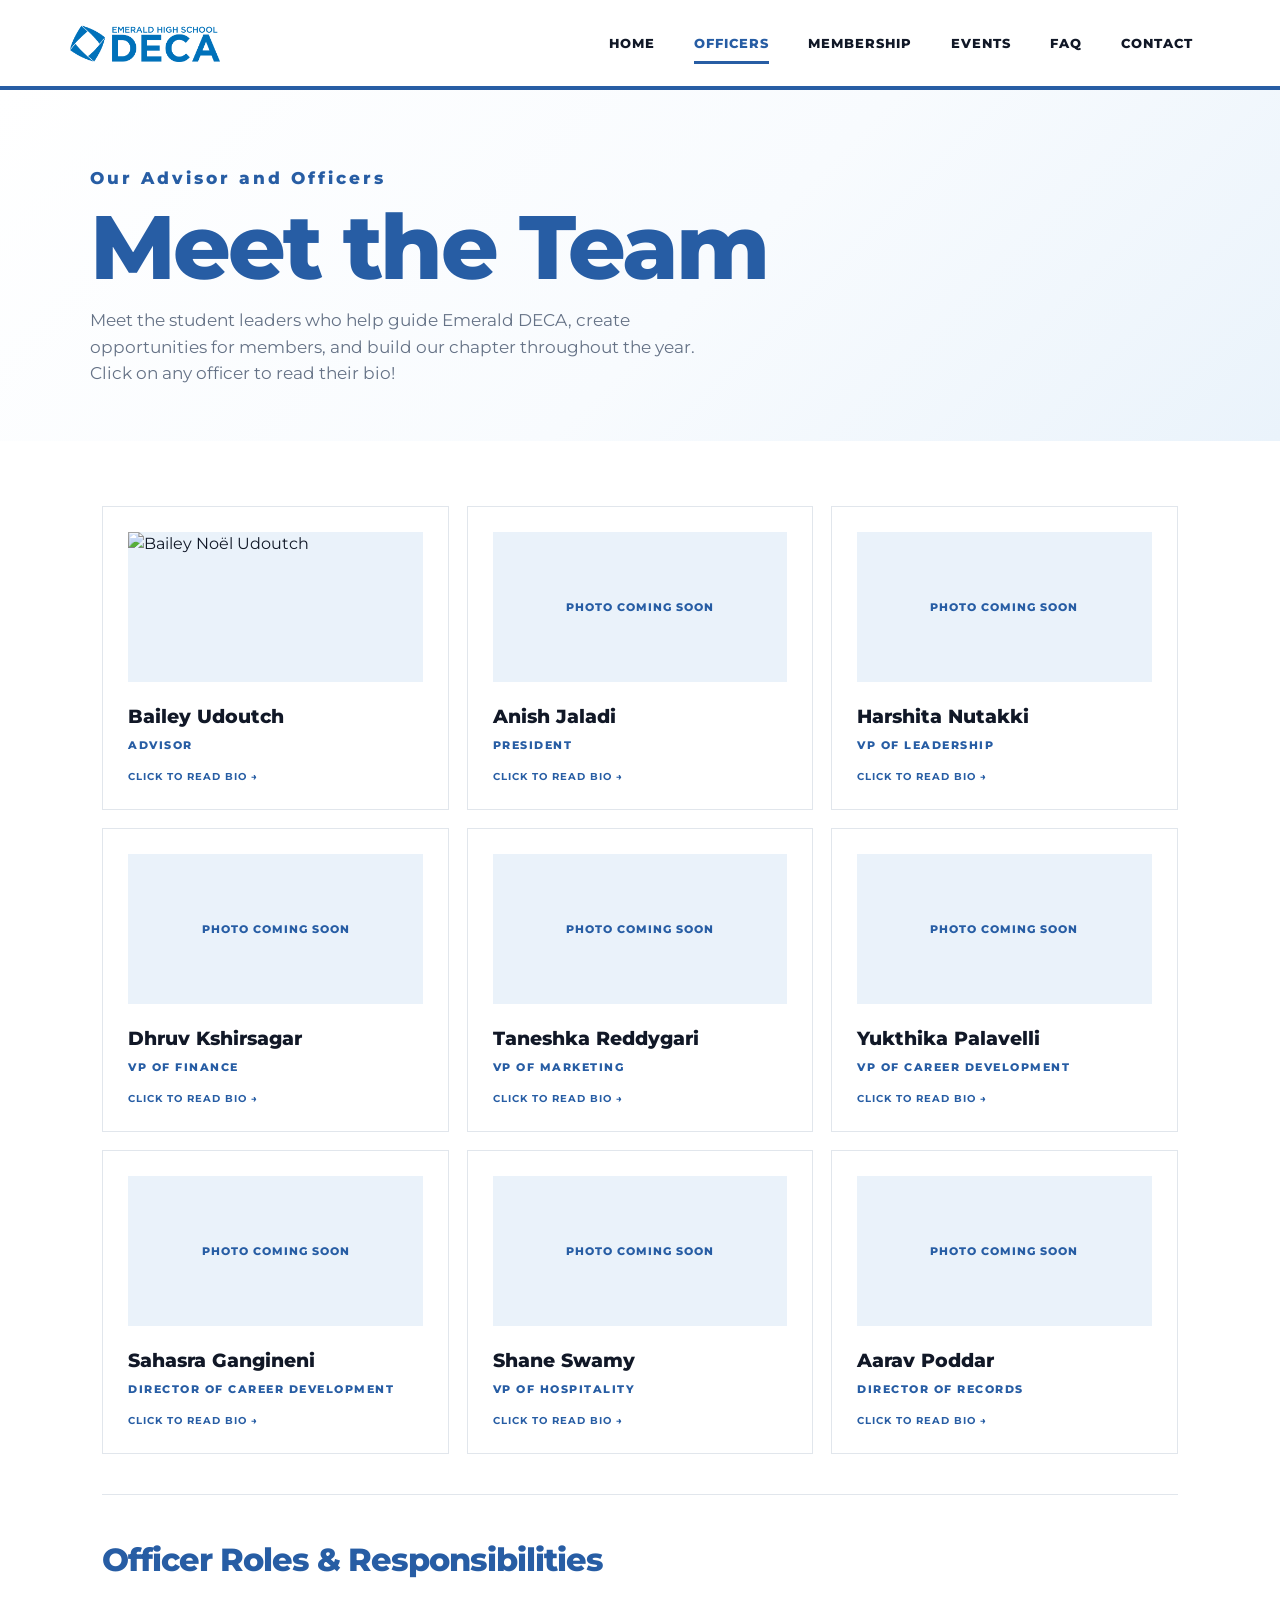
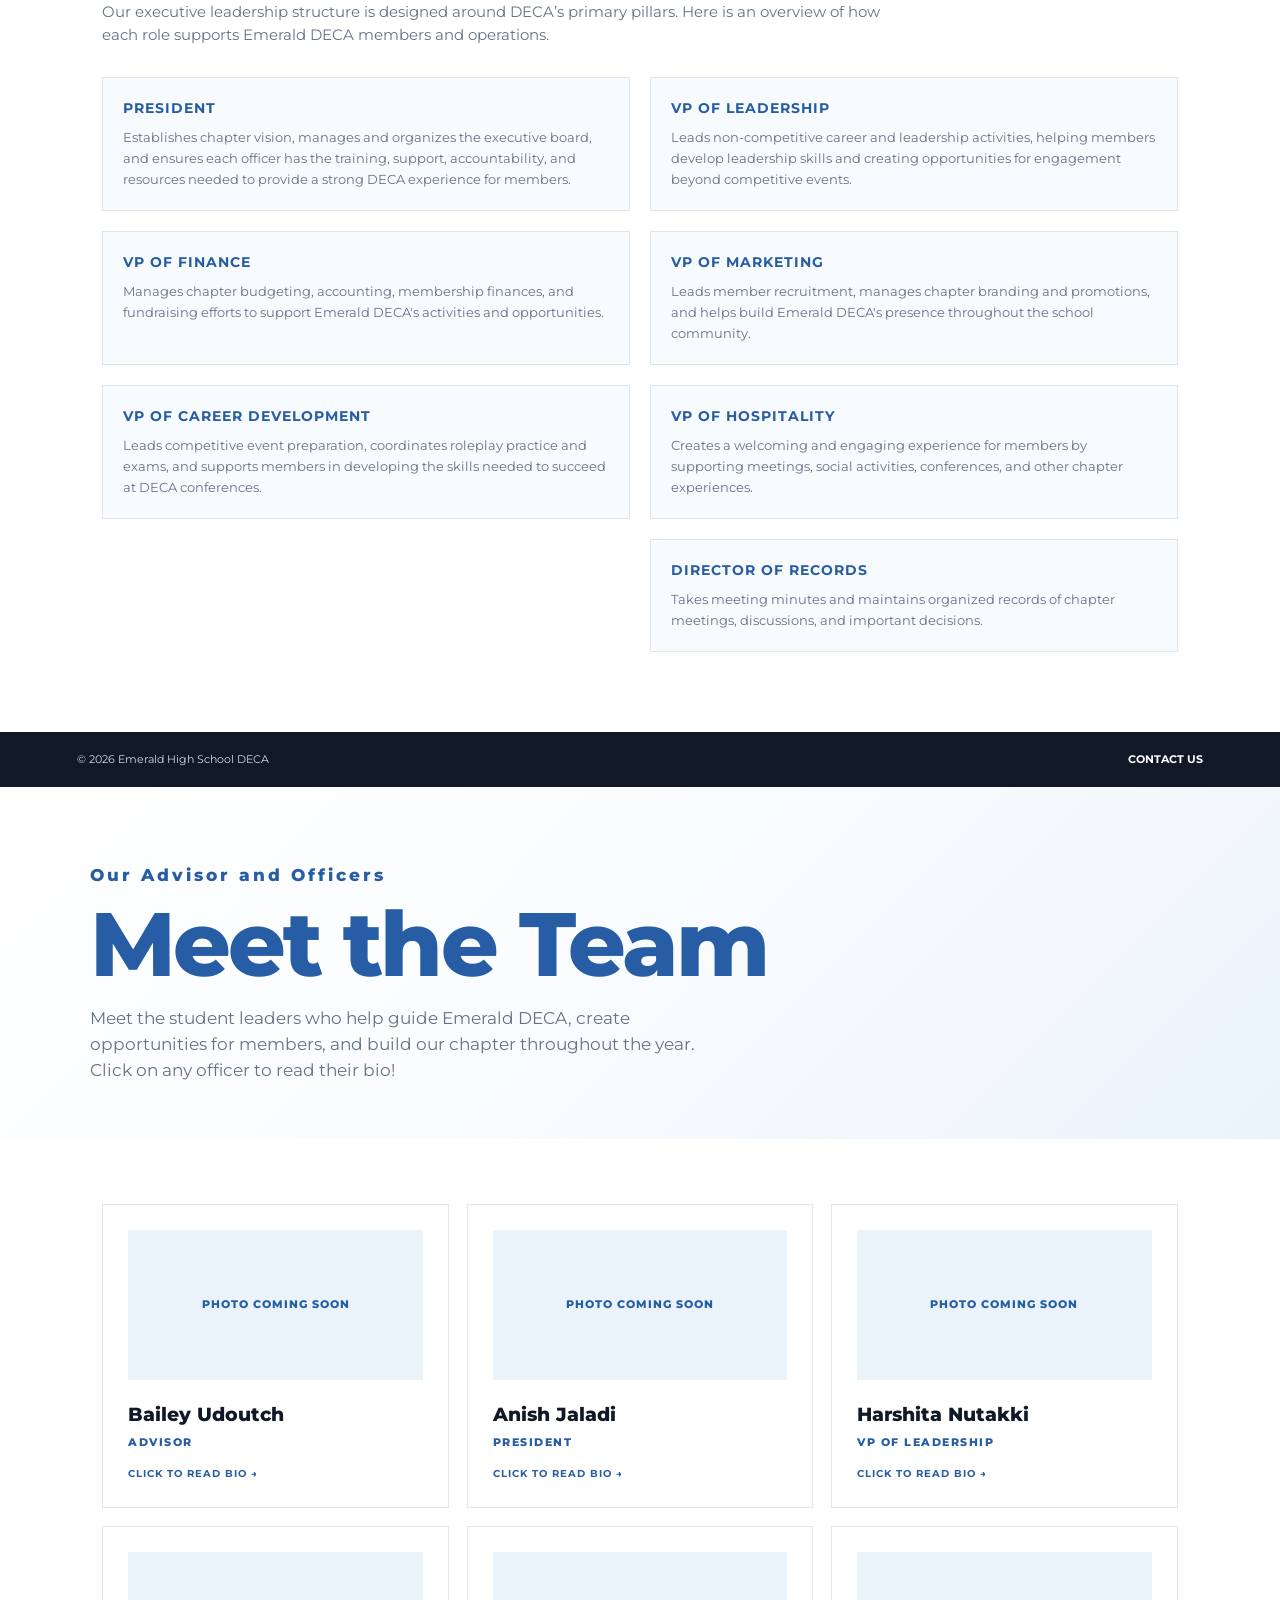
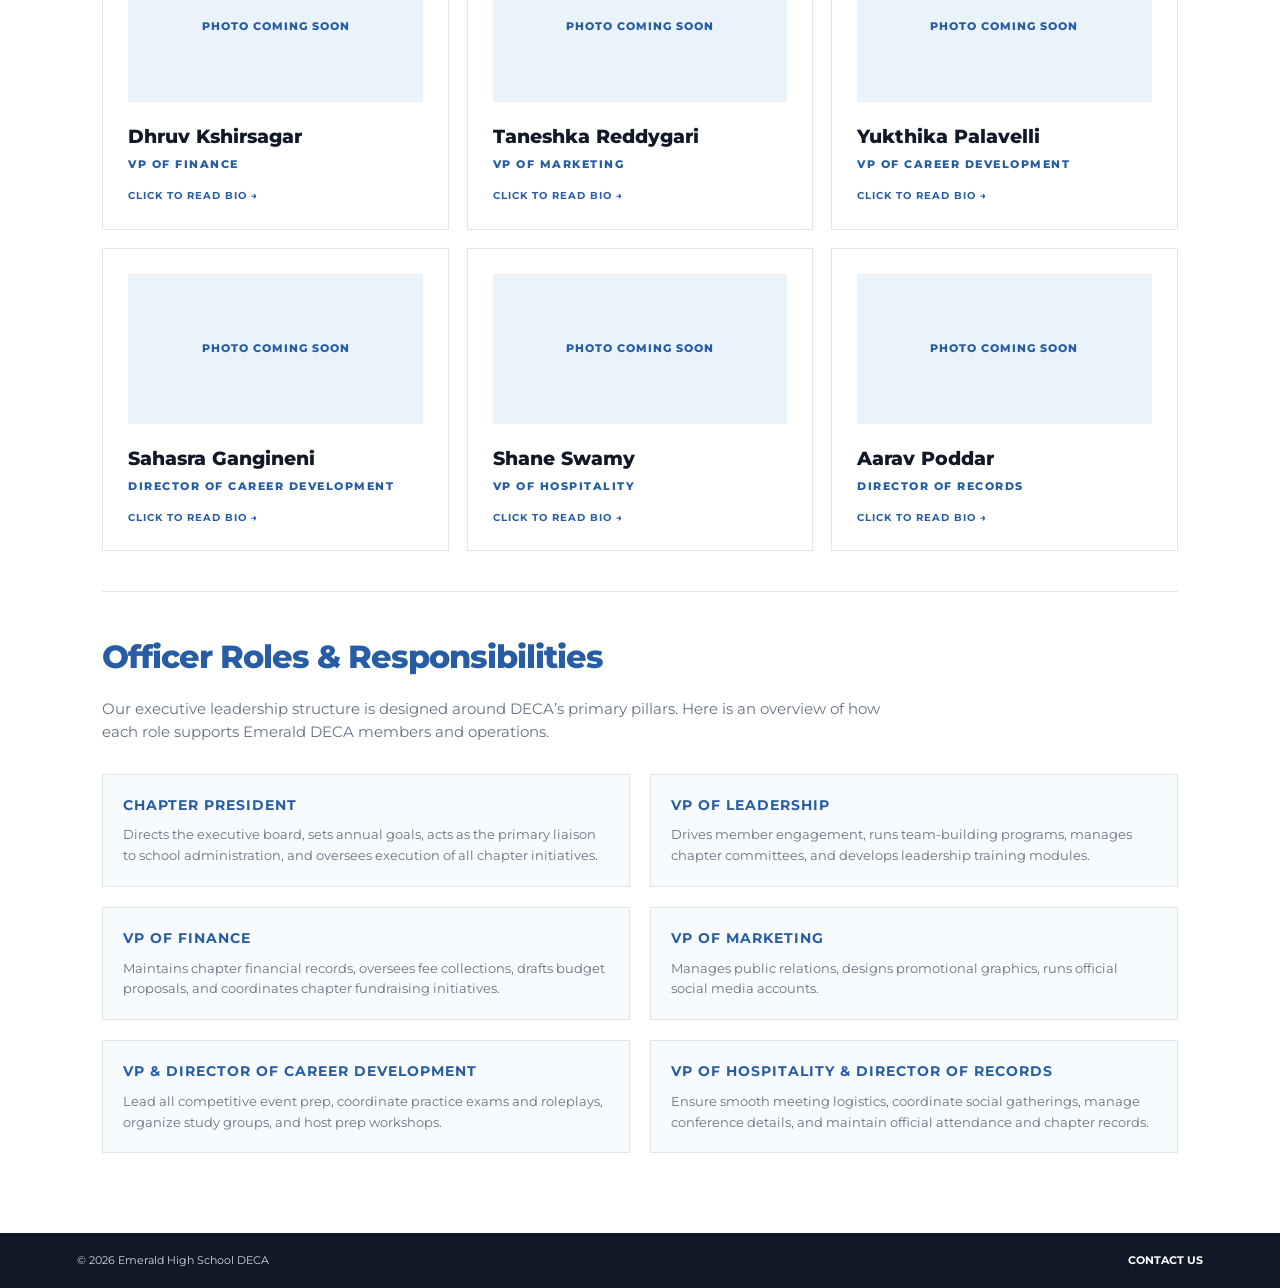
==== commit 5120da29: "Update officers.html" ====
--- a/officers.html
+++ b/officers.html
@@ -352,9 +352,9 @@
             )"
         >
 
-            <div class="officer-photo">
-                <span>PHOTO COMING SOON</span>
-            </div>
+        <div class="officer-photo">
+            <img src="advisor.png" alt="Bailey Noël Udoutch">
+        </div>
 
             <h2>Bailey Udoutch</h2>
             <h3>ADVISOR</h3>
--- a/style.css
+++ b/style.css
@@ -20,6 +20,22 @@
     --border: #E1E6EC;
 }
 
+.officer-photo {
+    height: 450px;
+    background: var(--light-blue);
+    display: flex;
+    align-items: center;
+    justify-content: center;
+    margin-bottom: 20px;
+    overflow: hidden;
+}
+
+.officer-photo img {
+    width: 100%;
+    height: 100%;
+    object-fit: cover;
+    display: block;
+}
 
 /* =========================================
    RESET
--- a/style.css
+++ b/style.css
@@ -20,6 +20,22 @@
     --border: #E1E6EC;
 }
 
+.officer-photo {
+    height: 450px;
+    background: var(--light-blue);
+    display: flex;
+    align-items: center;
+    justify-content: center;
+    margin-bottom: 20px;
+    overflow: hidden;
+}
+
+.officer-photo img {
+    width: 100%;
+    height: 100%;
+    object-fit: cover;
+    display: block;
+}
 
 /* =========================================
    RESET
